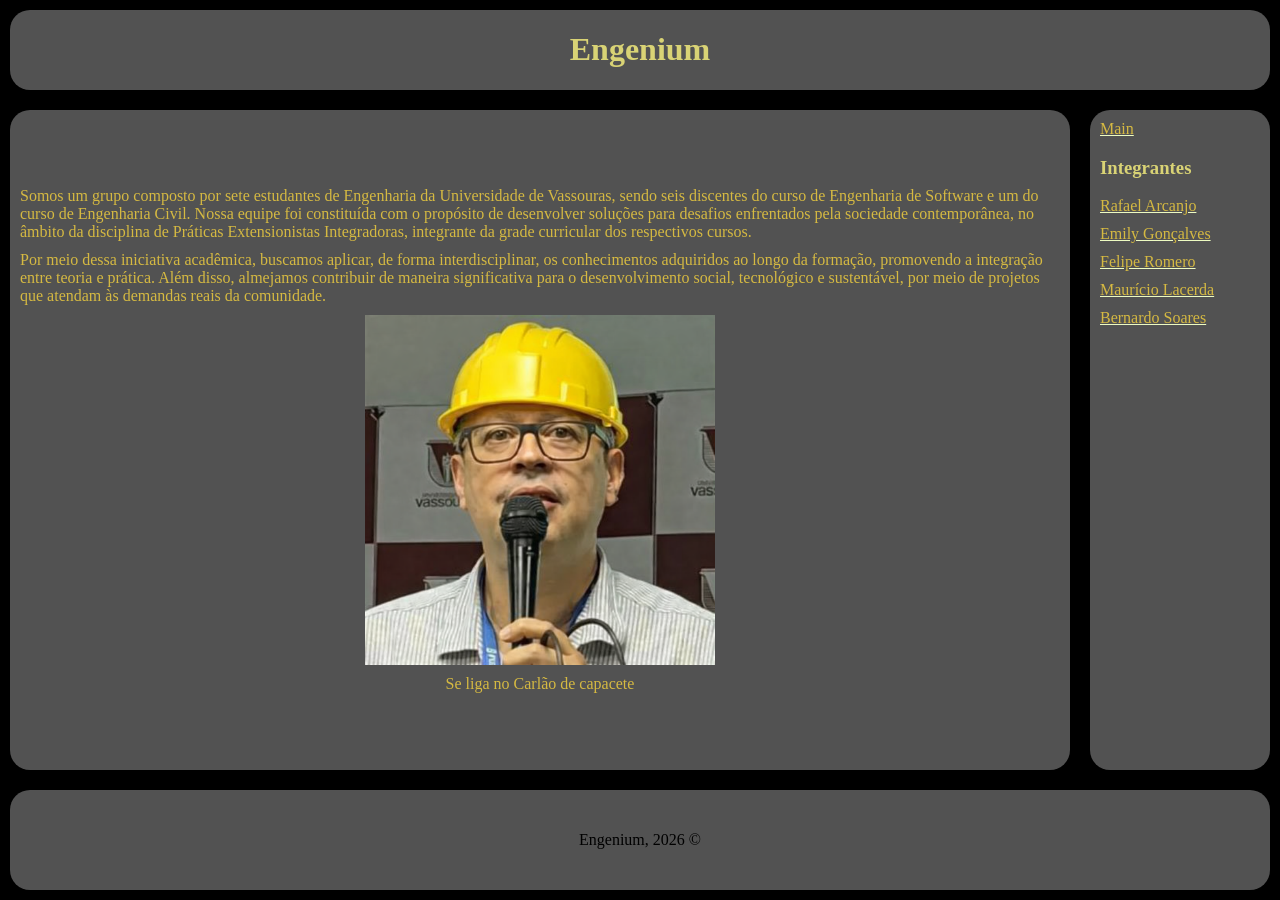
==== index.html @ b5f66a16 "Hospedando portifolio" ====
<!doctype html>
<html lang="pt-br">
  <head>
    <meta charset="UTF-8" />
    <meta name="viewport" content="width=device-width, initial-scale=1.0" />
    <title>Engenium</title>
    <link rel="stylesheet" href="css/style.css" />
  </head>
  <body>
    <header>
      <h1>Engenium</h1>
    </header>
    <nav>
      <a href="../index.html"><p>Main</p></a>
      <h3>Integrantes</h3>
      <a href="../pages/rafael.html"><p>Rafael Arcanjo</p></a>
      <a href="../pages/emily.html"><p>Emily Gonçalves</p></a>
      <a href="../pages/felipe.html"><p>Felipe Romero</p></a>
      <a href="../pages/Mauricio.html"><p>Maurício Lacerda</p></a>
      <a href="../pages/Bernardo.html"><p>Bernardo Soares</p></a>
    </nav>
    <main>
      <article>
        <p>
          Somos um grupo composto por sete estudantes de Engenharia da
          Universidade de Vassouras, sendo seis discentes do curso de Engenharia
          de Software e um do curso de Engenharia Civil. Nossa equipe foi
          constituída com o propósito de desenvolver soluções para desafios
          enfrentados pela sociedade contemporânea, no âmbito da disciplina de
          Práticas Extensionistas Integradoras, integrante da grade curricular
          dos respectivos cursos.
        </p>
        <p>
          Por meio dessa iniciativa acadêmica, buscamos aplicar, de forma
          interdisciplinar, os conhecimentos adquiridos ao longo da formação,
          promovendo a integração entre teoria e prática. Além disso, almejamos
          contribuir de maneira significativa para o desenvolvimento social,
          tecnológico e sustentável, por meio de projetos que atendam às
          demandas reais da comunidade.
        </p>
        <div class="image">
          <img
            src="assets/imagens/ChatGPT Image 11 de mar. de 2026, 20_22_05.png"
            width="350px"
            alt="Poxa, você não viu o Carlão"
          />
        </div>
        <p>Se liga no Carlão de capacete</p>
      </article>
    </main>

    <footer>Engenium, 2026 ©</footer>
  </body>
</html>
---- css/style.css ----
body {
  background-color: #000000;
  margin: 0;

  /* ATIVA O GRID */
  display: grid;

  /* 2 colunas: conteúdo + nav */
  grid-template-columns: 1fr 200px;

  /* 3 linhas: header, conteúdo, footer */
  grid-template-rows: auto 1fr auto;

  min-height: 100vh;
}

/* HEADER (topo ocupando tudo) */
header {
  grid-column: 1 / 3;

  display: flex;
  justify-content: center;
  align-items: center;

  background-color: #525252;
  border-radius: 20px;
  margin: 10px;

  display: grid;
  grid-column: span 6 / span 6;
}

/* MAIN (meio esquerda) */
main {
  grid-column: 1;
  grid-row: 2;

  display: flex;
  justify-content: center;
  align-items: center;

  background-color: #525252;
  border-radius: 20px;
  margin: 10px;
}

/* NAV (direita) */
nav {
  grid-column: 2;
  grid-row: 2;

  justify-content: center;
  align-items: center;

  background-color: #525252;
  border-radius: 20px;
  margin: 10px;
}

/* FOOTER (embaixo ocupando tudo) */
footer {
  grid-column: 1 / 3;

  display: flex;
  justify-content: center;
  align-items: center;

  background-color: #525252;
  border-radius: 20px;
  height: 100px;
  margin: 10px;
}

/* resto do seu código (mantido) */
body p {
  margin: 10px;
  color: #d5b942;
}

h1,
h2,
h3 {
  color: #d9d375;
}

nav h3 {
  margin-left: 10px;
}

a {
  color: #edfbc1;
}

.image {
  display: flex;
  justify-content: center;
  align-items: center;
}

main p {
  display: flex;
  justify-content: center;
  align-items: center;
}
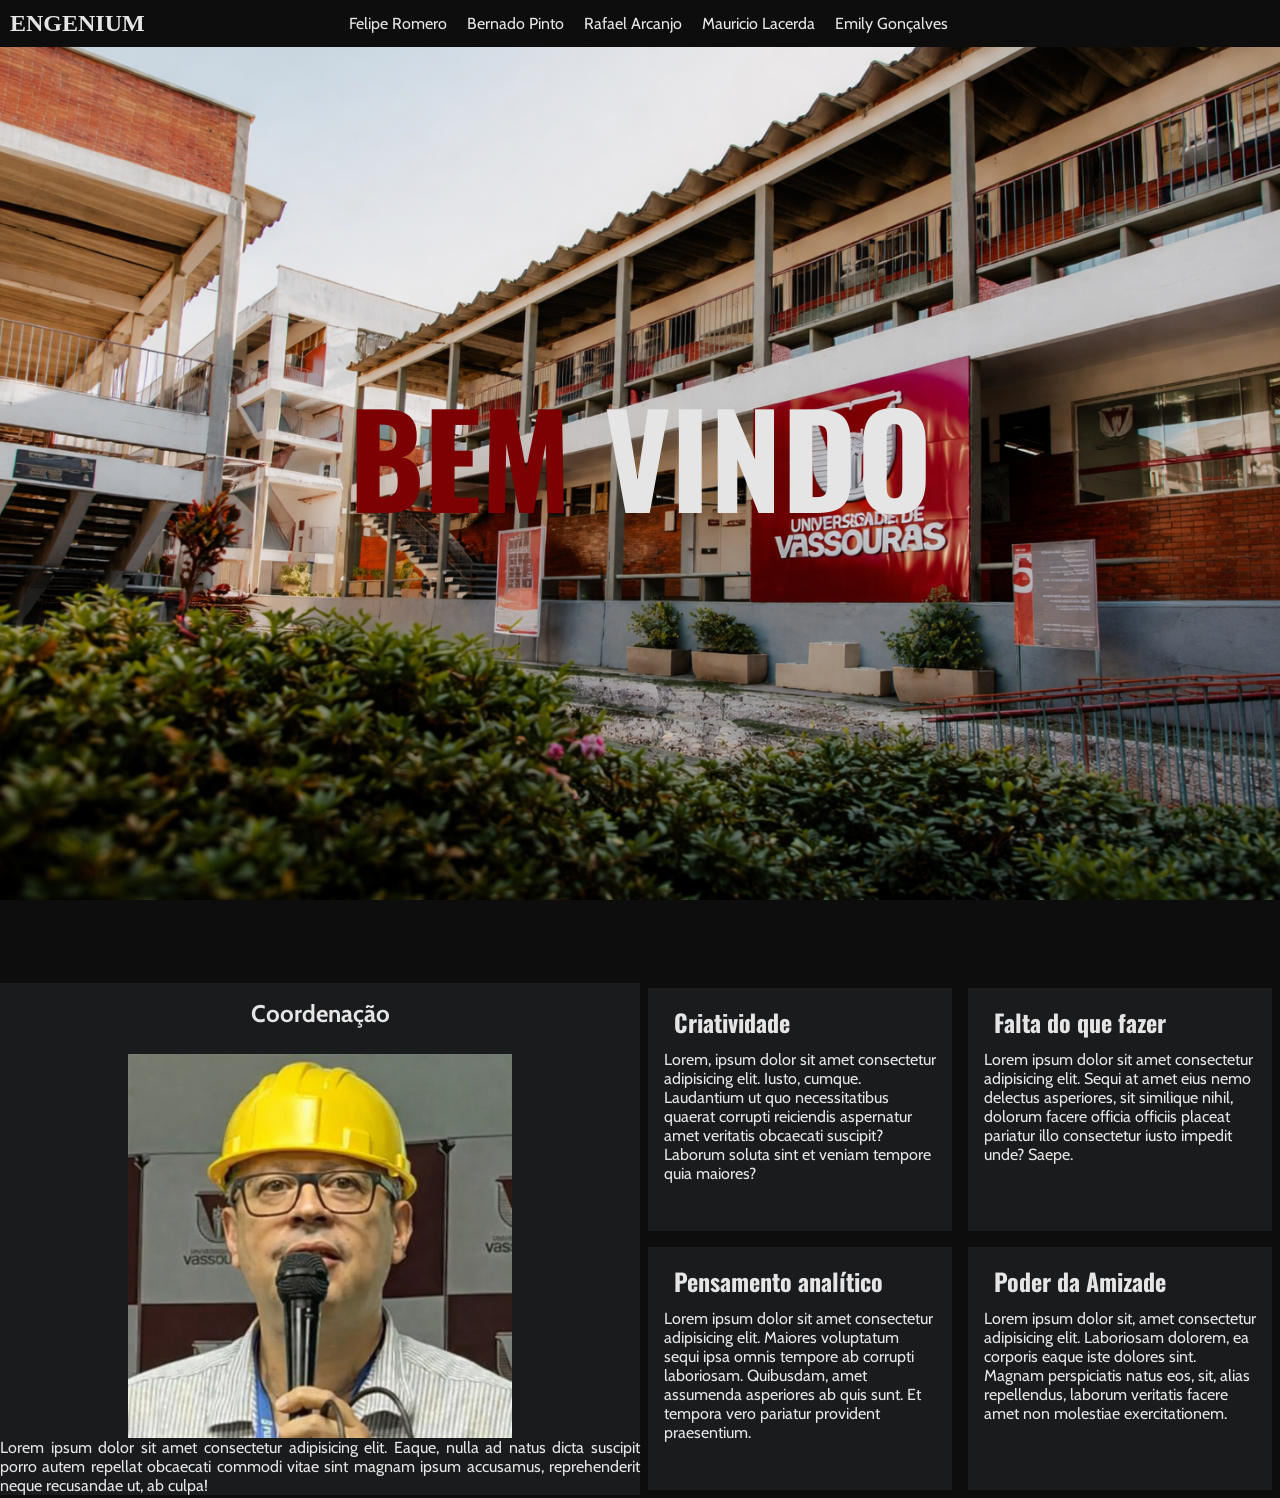
==== commit ec6b29e6: "criando interface principal" ====
--- a/index.html
+++ b/index.html
@@ -8,47 +8,60 @@
   </head>
   <body>
     <header>
-      <h1>Engenium</h1>
+      <h2>ENGENIUM</h2>
+
+      <nav>
+        <a href="" class="member">Felipe Romero</a>
+        <a href="" class="member">Bernado Pinto</a>
+        <a href="" class="member">Rafael Arcanjo</a>
+        <a href="" class="member">Mauricio Lacerda</a>
+        <a href="" class="member">Emily Gonçalves</a>
+      </nav>
     </header>
-    <nav>
-      <a href="../index.html"><p>Main</p></a>
-      <h3>Integrantes</h3>
-      <a href="../pages/rafael.html"><p>Rafael Arcanjo</p></a>
-      <a href="../pages/emily.html"><p>Emily Gonçalves</p></a>
-      <a href="../pages/felipe.html"><p>Felipe Romero</p></a>
-      <a href="../pages/Mauricio.html"><p>Maurício Lacerda</p></a>
-      <a href="../pages/Bernardo.html"><p>Bernardo Soares</p></a>
-    </nav>
+
+    <article id="apresentation">  
+        <h2 class="welcome">
+          <span class="text1">BEM</span>
+          <span class="text2">VINDO</span>
+        </h2>
+    </article>
     <main>
-      <article>
-        <p>
-          Somos um grupo composto por sete estudantes de Engenharia da
-          Universidade de Vassouras, sendo seis discentes do curso de Engenharia
-          de Software e um do curso de Engenharia Civil. Nossa equipe foi
-          constituída com o propósito de desenvolver soluções para desafios
-          enfrentados pela sociedade contemporânea, no âmbito da disciplina de
-          Práticas Extensionistas Integradoras, integrante da grade curricular
-          dos respectivos cursos.
-        </p>
-        <p>
-          Por meio dessa iniciativa acadêmica, buscamos aplicar, de forma
-          interdisciplinar, os conhecimentos adquiridos ao longo da formação,
-          promovendo a integração entre teoria e prática. Além disso, almejamos
-          contribuir de maneira significativa para o desenvolvimento social,
-          tecnológico e sustentável, por meio de projetos que atendam às
-          demandas reais da comunidade.
-        </p>
-        <div class="image">
-          <img
-            src="assets/imagens/ChatGPT Image 11 de mar. de 2026, 20_22_05.png"
-            width="350px"
-            alt="Poxa, você não viu o Carlão"
-          />
-        </div>
-        <p>Se liga no Carlão de capacete</p>
-      </article>
-    </main>
+      <aside>
+          <h2 class="titleTopic">Coordenação</h2>
+          <img src="assets/imagens/ChatGPT Image 11 de mar. de 2026, 20_22_05.png" alt="">
 
-    <footer>Engenium, 2026 ©</footer>
+         <p>Lorem ipsum dolor sit amet consectetur adipisicing elit. Eaque, nulla ad natus dicta suscipit porro autem repellat obcaecati commodi vitae sint magnam ipsum accusamus, reprehenderit neque recusandae ut, ab culpa!</p>
+      </aside>
+
+      <section class="conteinerTopics">
+        <article class="topics" >
+            <h2>Criatividade</h2>
+            <p>Lorem, ipsum dolor sit amet consectetur adipisicing elit. Iusto, cumque. Laudantium ut quo necessitatibus quaerat corrupti reiciendis aspernatur amet veritatis obcaecati suscipit? Laborum soluta sint et veniam tempore quia maiores?</p>
+        </article>
+
+        <article class="topics">
+            <h2>Falta do que fazer</h2>
+            <p>Lorem ipsum dolor sit amet consectetur adipisicing elit. Sequi at amet eius nemo delectus asperiores, sit similique nihil, dolorum facere officia officiis placeat pariatur illo consectetur iusto impedit unde? Saepe.</p>
+        </article>
+
+        <article class="topics">
+            <h2>Pensamento analítico</h2>
+            <p>Lorem ipsum dolor sit amet consectetur adipisicing elit. Maiores voluptatum sequi ipsa omnis tempore ab corrupti laboriosam. Quibusdam, amet assumenda asperiores ab quis sunt. Et tempora vero pariatur provident praesentium.</p>
+        </article>
+
+         <article class="topics">
+            <h2>Poder da Amizade</h2>
+            <p>Lorem ipsum dolor sit, amet consectetur adipisicing elit. Laboriosam dolorem, ea corporis eaque iste dolores sint. Magnam perspiciatis natus eos, sit, alias repellendus, laborum veritatis facere amet non molestiae exercitationem.</p>
+        </article>
+
+
+      </section>
+
+    </main>  
+
+
+    
+    
+    
   </body>
 </html>
--- a/css/style.css
+++ b/css/style.css
@@ -1,104 +1,154 @@
-body {
-  background-color: #000000;
-  margin: 0;
+@import url('https://fonts.googleapis.com/css2?family=Cabin:ital,wght@0,400..700;1,400..700&family=Roboto:ital,wght@0,100;0,300;0,400;0,500;0,700;0,900;1,100;1,300;1,400;1,500;1,700;1,900&display=swap');
 
-  /* ATIVA O GRID */
-  display: grid;
+@import url('https://fonts.googleapis.com/css2?family=Cabin:ital,wght@0,400..700;1,400..700&family=Oswald:wght@200..700&family=Roboto:ital,wght@0,100;0,300;0,400;0,500;0,700;0,900;1,100;1,300;1,400;1,500;1,700;1,900&display=swap');
 
-  /* 2 colunas: conteúdo + nav */
-  grid-template-columns: 1fr 200px;
+* {
+    margin: 0;
+    padding: 0;
+    box-sizing: border-box;
 
-  /* 3 linhas: header, conteúdo, footer */
-  grid-template-rows: auto 1fr auto;
-
-  min-height: 100vh;
 }
 
-/* HEADER (topo ocupando tudo) */
-header {
-  grid-column: 1 / 3;
+:root {
+    --backColor: #0d0d0d;
+    --backColorItem: #1A1B1D;
+    --fontColor: #E5E5E5;
+    --secondBackColor: #7D0103;
+    --fontFamily: 'Cabin', Arial, Helvetica, sans-serif
 
-  display: flex;
-  justify-content: center;
-  align-items: center;
 
-  background-color: #525252;
-  border-radius: 20px;
-  margin: 10px;
 
-  display: grid;
-  grid-column: span 6 / span 6;
 }
 
-/* MAIN (meio esquerda) */
-main {
-  grid-column: 1;
-  grid-row: 2;
+body{
+    font-family: var(--fontFamily);
+    background-color: var(--backColor);
+    
 
-  display: flex;
-  justify-content: center;
-  align-items: center;
-
-  background-color: #525252;
-  border-radius: 20px;
-  margin: 10px;
 }
 
-/* NAV (direita) */
-nav {
-  grid-column: 2;
-  grid-row: 2;
 
-  justify-content: center;
-  align-items: center;
 
-  background-color: #525252;
-  border-radius: 20px;
-  margin: 10px;
+header{
+    position: fixed;
+    width: 100%;
+ 
+    background-color: var(--backColor);
+    color: var(--fontColor);
+    display: grid;
+    grid-template-columns: 1fr auto 1fr;
+    padding: 10px;
+    align-items: center;
+
 }
 
-/* FOOTER (embaixo ocupando tudo) */
-footer {
-  grid-column: 1 / 3;
-
-  display: flex;
-  justify-content: center;
-  align-items: center;
-
-  background-color: #525252;
-  border-radius: 20px;
-  height: 100px;
-  margin: 10px;
+header h2 {
+    font-family: 'Times New Roman', Times, serif;
 }
 
-/* resto do seu código (mantido) */
-body p {
-  margin: 10px;
-  color: #d5b942;
+.member{
+    text-decoration: none;
+    color: var(--fontColor);
+    margin-left: 1rem;
+    
 }
 
-h1,
-h2,
-h3 {
-  color: #d9d375;
+#apresentation {
+    background-image: url("/assets/imagens/image.png");
+    background-repeat: no-repeat;
+    background-position: center right;
+    background-size: cover;
+    background-attachment: fixed;
+    height: 100vh;
+    margin-bottom: 5rem;
+   
+
+
 }
 
-nav h3 {
-  margin-left: 10px;
+.welcome{
+    position: relative;
+    top: 40%;
+    font-size: 8rem;
+    font-weight: bolder;
+    font-family: 'Oswald', Arial, Helvetica, sans-serif;
+    text-align: center;
+
 }
 
-a {
-  color: #edfbc1;
+.text1{
+    color: var(--secondBackColor);
+    animation: letterOpacity 4s ease;
+   
+}
+.text2{
+    color: var(--fontColor);
+    animation: letterOpacity 4s ease;
+
 }
 
-.image {
-  display: flex;
-  justify-content: center;
-  align-items: center;
+
+@keyframes letterOpacity{
+    100%{}
+    0%{
+        color: transparent;
+        
+    }
 }
 
-main p {
-  display: flex;
-  justify-content: center;
-  align-items: center;
+main{
+    display: grid;
+    grid-template-columns: 1fr 1fr;
+    color: var(--fontColor);
+    justify-content: center;
+    align-items: center;
+    
 }
+
+aside {
+    background-color: var(--backColorItem);
+
+    display: flex;
+    flex-direction: column;
+    align-items: center;
+   
+}
+
+.titleTopic{
+    margin-bottom: 10px;
+    padding: 1rem;
+}
+
+aside img{
+    max-width: 60%;
+}
+
+aside p {
+    text-align: justify;
+
+
+}
+
+.conteinerTopics{
+    display: grid;
+    grid-template-columns: 1fr 1fr;
+  
+}
+
+.topics {
+    background-color: var(--backColorItem);
+    margin: 0.5rem;
+    padding: 1rem 1rem 3rem 1rem;
+}
+
+.topics h2{
+    font-family: 'Oswald', Arial, Helvetica, sans-serif;
+    text-align: justify;
+    margin-left: 10px;
+    margin-bottom: 10px ;
+}
+
+
+
+
+
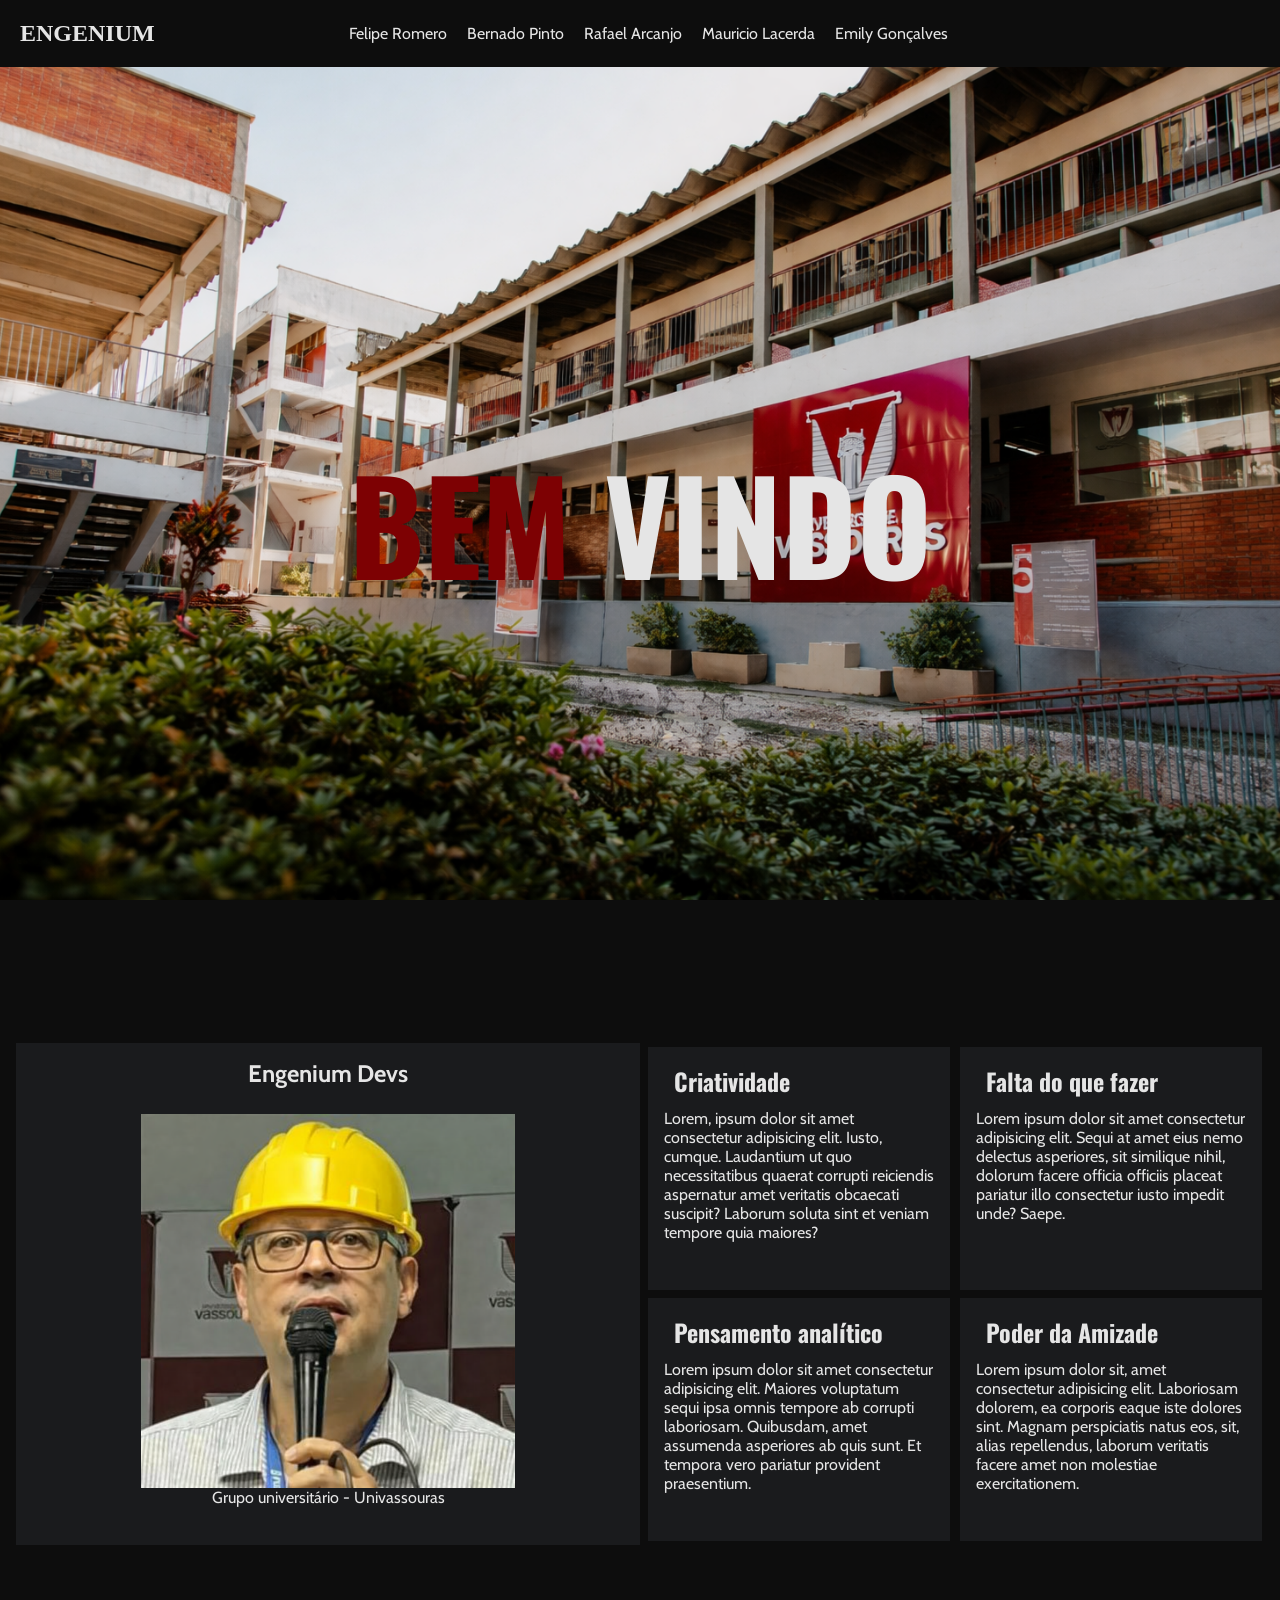
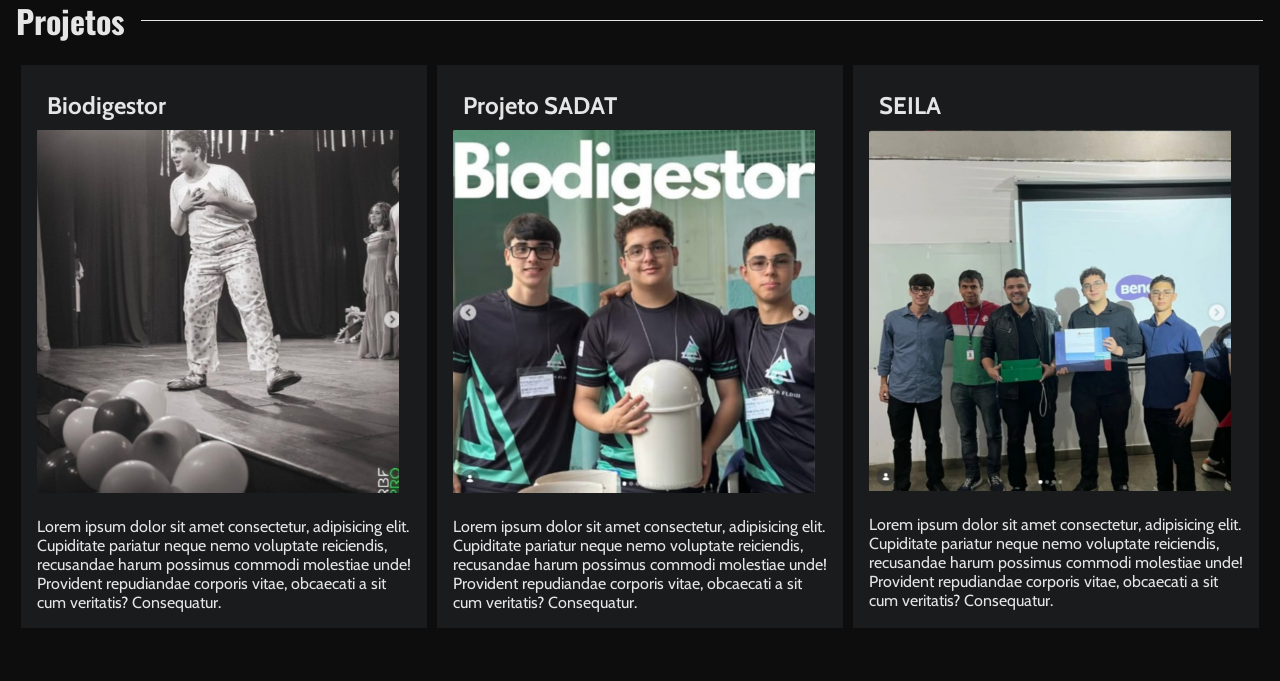
==== commit c4c92031: "adicionado a sessão de projetos à pagina" ====
--- a/index.html
+++ b/index.html
@@ -25,12 +25,12 @@
           <span class="text2">VINDO</span>
         </h2>
     </article>
-    <main>
+    <main class="about">
       <aside>
-          <h2 class="titleTopic">Coordenação</h2>
+          <h2 class="titleTopic">Engenium Devs</h2>
           <img src="assets/imagens/ChatGPT Image 11 de mar. de 2026, 20_22_05.png" alt="">
 
-         <p>Lorem ipsum dolor sit amet consectetur adipisicing elit. Eaque, nulla ad natus dicta suscipit porro autem repellat obcaecati commodi vitae sint magnam ipsum accusamus, reprehenderit neque recusandae ut, ab culpa!</p>
+         <p>Grupo universitário - Univassouras</p>
       </aside>
 
       <section class="conteinerTopics">
@@ -56,8 +56,38 @@
 
 
       </section>
+    </main>
 
-    </main>  
+    <span class="projectTopic">
+      <h1>Projetos</h1>
+    </span>
+  
+    <main class="projectContainer">
+      <section class="projectItem">
+        <h2>Biodigestor</h2>
+        <img src="/assets/imagens/Rafa1(2).png" alt="">
+        <p>Lorem ipsum dolor sit amet consectetur, adipisicing elit. Cupiditate pariatur neque nemo voluptate reiciendis, recusandae harum possimus commodi molestiae unde! Provident repudiandae corporis vitae, obcaecati a sit cum veritatis? Consequatur.</p>
+      </section>
+
+      <section class="projectItem">
+        <h2>Projeto SADAT</h2>
+        <img src="/assets/imagens/rafa2.png" alt="">
+        <p>Lorem ipsum dolor sit amet consectetur, adipisicing elit. Cupiditate pariatur neque nemo voluptate reiciendis, recusandae harum possimus commodi molestiae unde! Provident repudiandae corporis vitae, obcaecati a sit cum veritatis? Consequatur.</p>
+      </section>
+
+      <section class="projectItem">
+        <h2>SEILA</h2>
+        <img src="/assets/imagens/rafa3.png" alt="">
+        <p>Lorem ipsum dolor sit amet consectetur, adipisicing elit. Cupiditate pariatur neque nemo voluptate reiciendis, recusandae harum possimus commodi molestiae unde! Provident repudiandae corporis vitae, obcaecati a sit cum veritatis? Consequatur.</p>
+      </section>
+
+
+
+    </main>
+
+
+
+    
 
 
     
--- a/css/style.css
+++ b/css/style.css
@@ -12,46 +12,54 @@
 :root {
     --backColor: #0d0d0d;
     --backColorItem: #1A1B1D;
+    --secondBackColor: #7D0103;
+    --secondBackColorItem: #E5E5E5;
     --fontColor: #E5E5E5;
-    --secondBackColor: #7D0103;
-    --fontFamily: 'Cabin', Arial, Helvetica, sans-serif
+    
+    --fontFamily: 'Cabin', Arial, Helvetica, sans-serif;
 
 
 
 }
 
 body{
+    color: #E5E5E5;
     font-family: var(--fontFamily);
     background-color: var(--backColor);
     
 
 }
 
-
-
 header{
-    position: fixed;
     width: 100%;
- 
     background-color: var(--backColor);
     color: var(--fontColor);
     display: grid;
     grid-template-columns: 1fr auto 1fr;
-    padding: 10px;
+    padding: 20px;
     align-items: center;
 
 }
 
 header h2 {
-    font-family: 'Times New Roman', Times, serif;
+    font-family: 'Cinzel', serif;
 }
 
 .member{
     text-decoration: none;
     color: var(--fontColor);
     margin-left: 1rem;
-    
-}
+    padding-bottom: 13px;
+    border-bottom: 2px solid var(--backColor);
+    transition: border-color 0.5s ease;
+    
+}
+
+.member:hover{
+    border-bottom: 2px solid var(--secondBackColorItem);
+}
+
+
 
 #apresentation {
     background-image: url("/assets/imagens/image.png");
@@ -69,12 +77,13 @@
 .welcome{
     position: relative;
     top: 40%;
+   
     font-size: 8rem;
     font-weight: bolder;
     font-family: 'Oswald', Arial, Helvetica, sans-serif;
     text-align: center;
-
-}
+}
+
 
 .text1{
     color: var(--secondBackColor);
@@ -87,7 +96,7 @@
 
 }
 
-
+/* Keyframe ridiculamente simples de opacidade */
 @keyframes letterOpacity{
     100%{}
     0%{
@@ -97,6 +106,10 @@
 }
 
 main{
+    margin: 0 1rem 3rem 1rem;
+}
+
+.about{
     display: grid;
     grid-template-columns: 1fr 1fr;
     color: var(--fontColor);
@@ -107,10 +120,11 @@
 
 aside {
     background-color: var(--backColorItem);
-
     display: flex;
     flex-direction: column;
     align-items: center;
+    height: 100%;
+    margin-bottom: 0.5rem;
    
 }
 
@@ -132,12 +146,13 @@
 .conteinerTopics{
     display: grid;
     grid-template-columns: 1fr 1fr;
+    height: 100%;
   
 }
 
 .topics {
     background-color: var(--backColorItem);
-    margin: 0.5rem;
+    margin: 0 0.1rem 0.5rem 0.5rem;
     padding: 1rem 1rem 3rem 1rem;
 }
 
@@ -148,7 +163,63 @@
     margin-bottom: 10px ;
 }
 
-
-
-
-
+/*------------------Projetos-------------------*/
+
+
+.projectTopic{
+    display: flex;
+    align-items: center;
+    margin-left: 1rem;
+    width: 97.4%;
+
+}
+
+.projectTopic::after{
+    content: " ";
+    flex: 1;
+    height: 1px;
+    background-color: #E5E5E5;
+   
+}
+/* entender isso melhor */
+
+
+.projectTopic h1{
+    font-family: 'Oswald', Arial, Helvetica, sans-serif;
+    padding-right: 1rem;
+    margin-right: 0rem;
+    
+}
+
+.projectContainer{
+    display: flex;
+    flex-flow: row wrap;
+
+}
+
+section.projectItem{
+    background-color: var(--backColorItem);
+    padding: 1rem;
+    margin-top: 1rem;
+    border: solid 5px var(--backColor);
+  
+    flex: 1 1 300px;
+   
+
+}
+
+.projectItem h2{
+    padding: 10px;
+
+}
+
+.projectItem img{
+    max-width: 362px;
+    margin-bottom: 20px;
+
+}
+
+
+
+
+
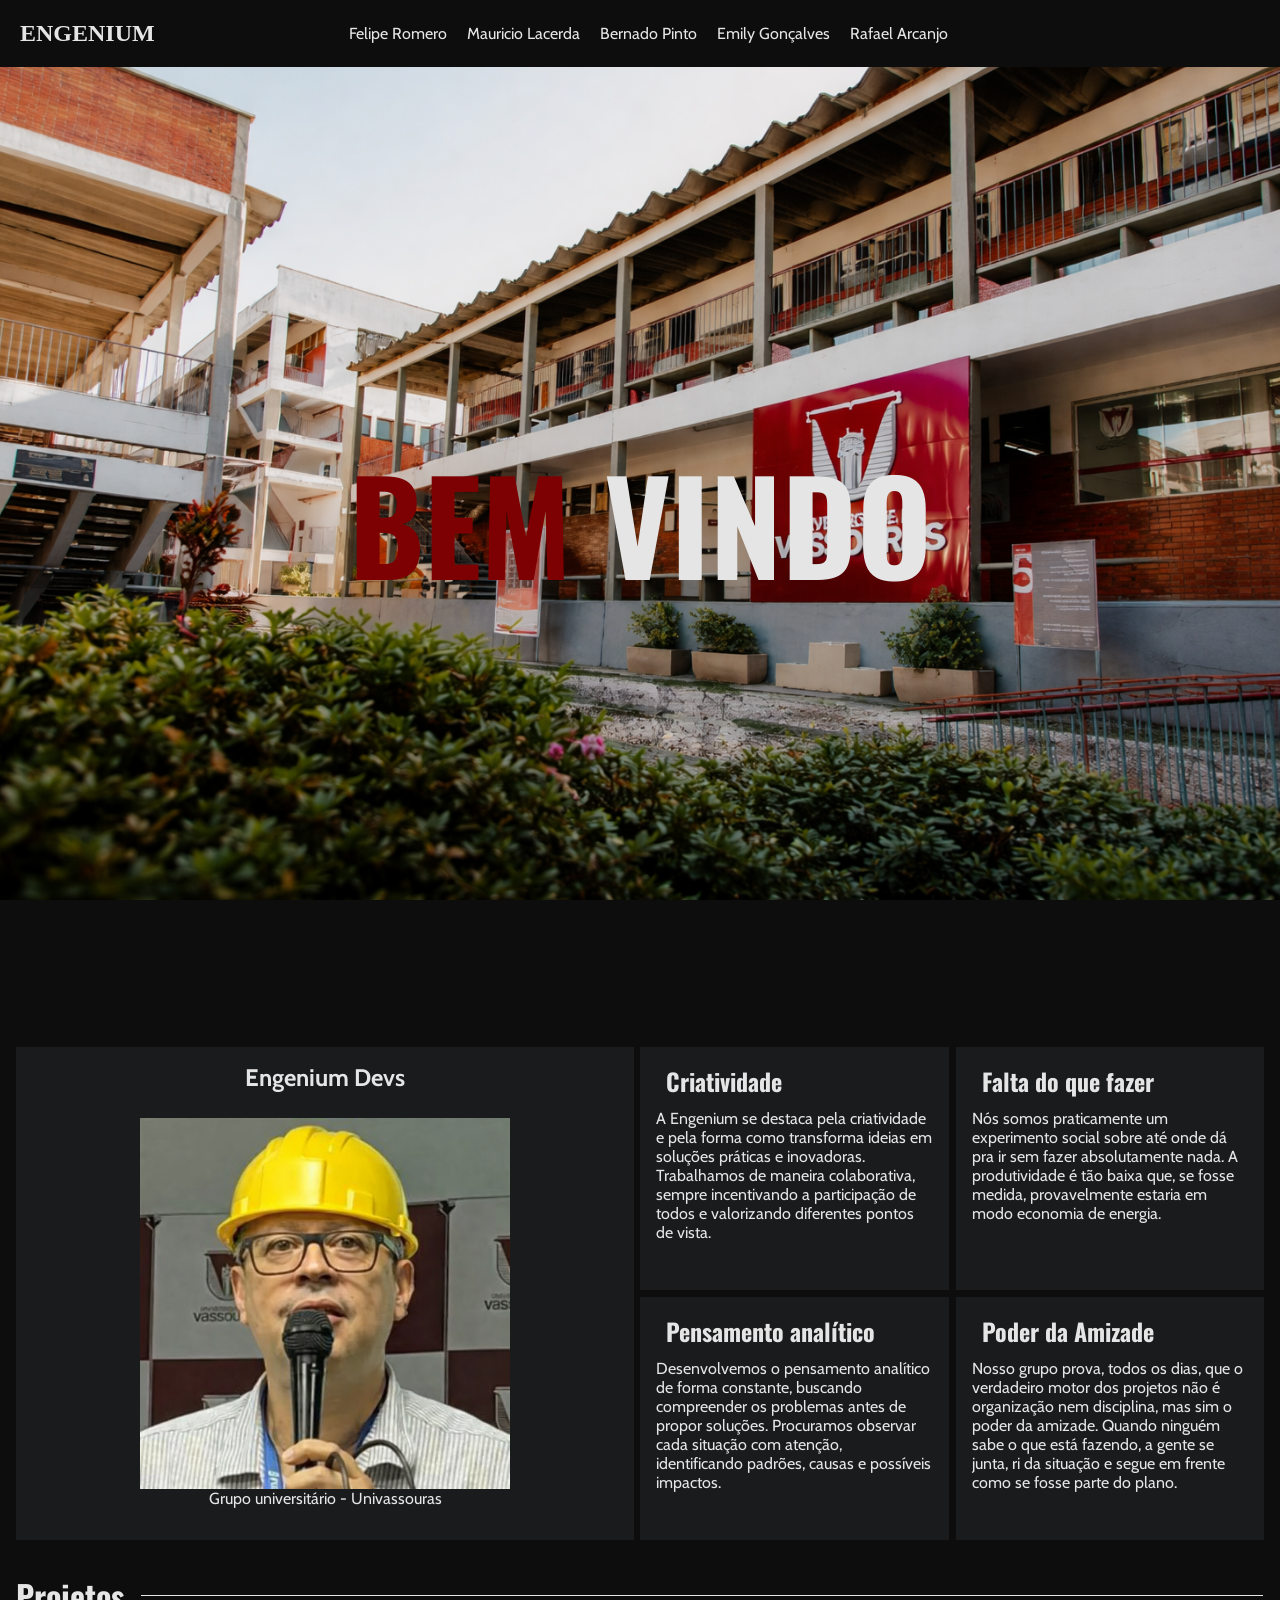
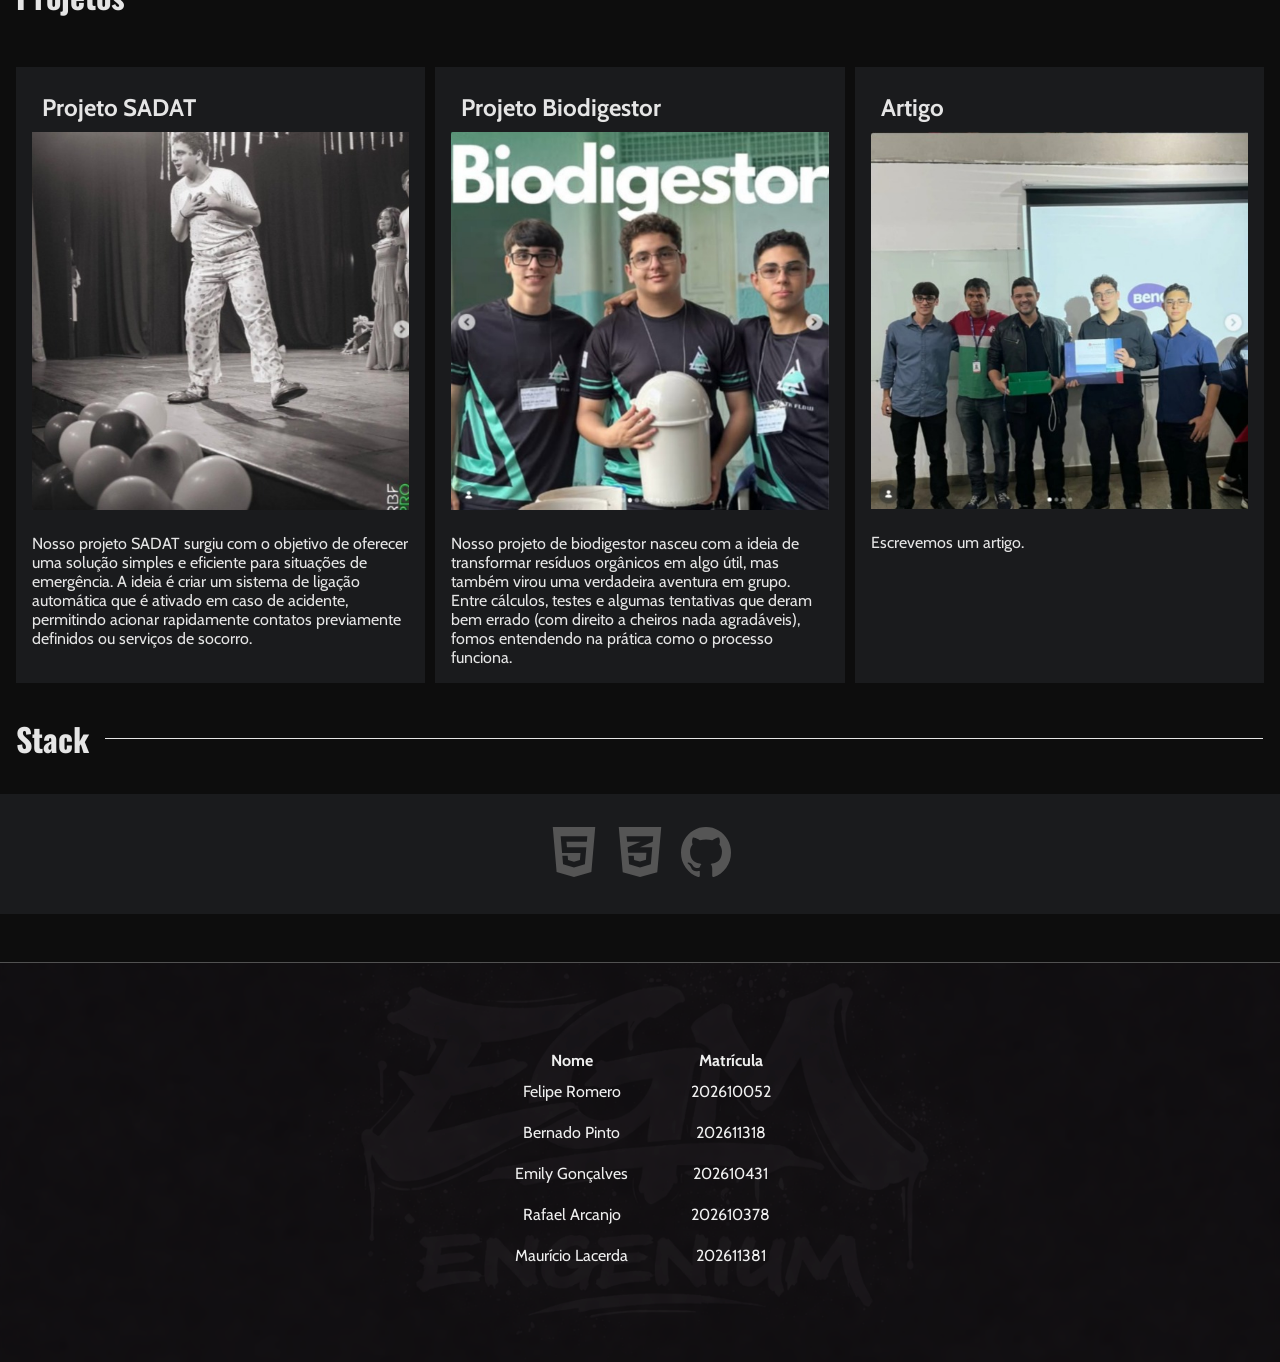
==== commit 5d2f7acd: "feat/ novas abas 'stack' e 'footer'estilizadas no index + bugfix/ correção no nav na pag. felipe.hmt" ====
--- a/index.html
+++ b/index.html
@@ -11,87 +11,132 @@
       <h2>ENGENIUM</h2>
 
       <nav>
-        <a href="" class="member">Felipe Romero</a>
-        <a href="" class="member">Bernado Pinto</a>
-        <a href="" class="member">Rafael Arcanjo</a>
-        <a href="" class="member">Mauricio Lacerda</a>
-        <a href="" class="member">Emily Gonçalves</a>
+        <a href="/pages/felipe.html" class="member">Felipe Romero</a>
+        <a href="/pages/Mauricio.html" class="member">Mauricio Lacerda</a>
+        <a href="/pages/Bernardo.html" class="member">Bernado Pinto</a>
+        <a href="/pages/emily.html" class="member">Emily Gonçalves</a>
+        <a href="/pages/rafael.html" class="member">Rafael Arcanjo</a>
       </nav>
     </header>
 
     <article id="apresentation">  
-        <h2 class="welcome">
-          <span class="text1">BEM</span>
-          <span class="text2">VINDO</span>
-        </h2>
+      <h2 class="welcome">
+        <span class="text1">BEM</span>
+        <span class="text2">VINDO</span>
+      </h2>
     </article>
     <main class="about">
       <aside>
-          <h2 class="titleTopic">Engenium Devs</h2>
-          <img src="assets/imagens/ChatGPT Image 11 de mar. de 2026, 20_22_05.png" alt="">
-
-         <p>Grupo universitário - Univassouras</p>
+        <h2 class="titleTopic">Engenium Devs</h2>
+        <img src="assets/imagens/ChatGPT Image 11 de mar. de 2026, 20_22_05.png" alt="">
+        <p>Grupo universitário - Univassouras</p>
       </aside>
 
-      <section class="conteinerTopics">
-        <article class="topics" >
-            <h2>Criatividade</h2>
-            <p>Lorem, ipsum dolor sit amet consectetur adipisicing elit. Iusto, cumque. Laudantium ut quo necessitatibus quaerat corrupti reiciendis aspernatur amet veritatis obcaecati suscipit? Laborum soluta sint et veniam tempore quia maiores?</p>
+      <section class="conteinerStrengths">
+        <article class="strengths" >
+
+          <h2>Criatividade</h2>
+          <p>A Engenium se destaca pela criatividade e pela forma como transforma ideias em soluções práticas e inovadoras. Trabalhamos de maneira colaborativa, sempre incentivando a participação de todos e valorizando diferentes pontos de vista. </p>
+           
         </article>
 
-        <article class="topics">
-            <h2>Falta do que fazer</h2>
-            <p>Lorem ipsum dolor sit amet consectetur adipisicing elit. Sequi at amet eius nemo delectus asperiores, sit similique nihil, dolorum facere officia officiis placeat pariatur illo consectetur iusto impedit unde? Saepe.</p>
+        <article class="strengths">
+          <h2>Falta do que fazer</h2>
+          <p>Nós somos praticamente um experimento social sobre até onde dá pra ir sem fazer absolutamente nada. A produtividade é tão baixa que, se fosse medida, provavelmente estaria em modo economia de energia.</p>
         </article>
 
-        <article class="topics">
-            <h2>Pensamento analítico</h2>
-            <p>Lorem ipsum dolor sit amet consectetur adipisicing elit. Maiores voluptatum sequi ipsa omnis tempore ab corrupti laboriosam. Quibusdam, amet assumenda asperiores ab quis sunt. Et tempora vero pariatur provident praesentium.</p>
+        <article class="strengths">
+          <h2>Pensamento analítico</h2>
+          <p>Desenvolvemos o pensamento analítico de forma constante, buscando compreender os problemas antes de propor soluções. Procuramos observar cada situação com atenção, identificando padrões, causas e possíveis impactos.</p>
         </article>
 
-         <article class="topics">
-            <h2>Poder da Amizade</h2>
-            <p>Lorem ipsum dolor sit, amet consectetur adipisicing elit. Laboriosam dolorem, ea corporis eaque iste dolores sint. Magnam perspiciatis natus eos, sit, alias repellendus, laborum veritatis facere amet non molestiae exercitationem.</p>
+        <article class="strengths">
+          <h2>Poder da Amizade</h2>
+          <p>Nosso grupo prova, todos os dias, que o verdadeiro motor dos projetos não é organização nem disciplina, mas sim o poder da amizade. Quando ninguém sabe o que está fazendo, a gente se junta, ri da situação e segue em frente como se fosse parte do plano.</p>
         </article>
-
 
       </section>
     </main>
 
-    <span class="projectTopic">
+    <span class="topic">
       <h1>Projetos</h1>
     </span>
   
     <main class="projectContainer">
       <section class="projectItem">
-        <h2>Biodigestor</h2>
+        <h2>Projeto SADAT</h2>
         <img src="/assets/imagens/Rafa1(2).png" alt="">
-        <p>Lorem ipsum dolor sit amet consectetur, adipisicing elit. Cupiditate pariatur neque nemo voluptate reiciendis, recusandae harum possimus commodi molestiae unde! Provident repudiandae corporis vitae, obcaecati a sit cum veritatis? Consequatur.</p>
+        <p>Nosso projeto SADAT surgiu com o objetivo de oferecer uma solução simples e eficiente para situações de emergência. A ideia é criar um sistema de ligação automática que é ativado em caso de acidente, permitindo acionar rapidamente contatos previamente definidos ou serviços de socorro.</p>
       </section>
 
       <section class="projectItem">
-        <h2>Projeto SADAT</h2>
+        <h2>Projeto Biodigestor</h2>
         <img src="/assets/imagens/rafa2.png" alt="">
-        <p>Lorem ipsum dolor sit amet consectetur, adipisicing elit. Cupiditate pariatur neque nemo voluptate reiciendis, recusandae harum possimus commodi molestiae unde! Provident repudiandae corporis vitae, obcaecati a sit cum veritatis? Consequatur.</p>
+        <p>Nosso projeto de biodigestor nasceu com a ideia de transformar resíduos orgânicos em algo útil, mas também virou uma verdadeira aventura em grupo. Entre cálculos, testes e algumas tentativas que deram bem errado (com direito a cheiros nada agradáveis), fomos entendendo na prática como o processo funciona.</p>
       </section>
 
       <section class="projectItem">
-        <h2>SEILA</h2>
+        <h2>Artigo</h2>
         <img src="/assets/imagens/rafa3.png" alt="">
-        <p>Lorem ipsum dolor sit amet consectetur, adipisicing elit. Cupiditate pariatur neque nemo voluptate reiciendis, recusandae harum possimus commodi molestiae unde! Provident repudiandae corporis vitae, obcaecati a sit cum veritatis? Consequatur.</p>
+        <p>Escrevemos um artigo.</p>
       </section>
+    </main>
+
+    <span class="topic">
+      <h1>Stack</h1>
+    </span>
+
+    <section class="stack">
+
+      <div class="containerStack">
+        <svg class="icon iconHtml" xmlns="http://www.w3.org/2000/svg" viewBox="0 0 20 20">
+          <path fill-rule="evenodd" d="M1.5,0 L3.04714276,18.0004515 L9.98955417,20 L16.9514064,17.9980435 L18.5,0.000301000828 L1.5,0.000301000828 L1.5,0 Z M15.2728204,4.27180375 L15.1759063,5.39092483 L15.1332525,5.88697419 L15.1265788,5.88697419 L10,5.88697419 L9.99274595,5.88697419 L6.98928108,5.88697419 L7.18368949,8.14779141 L9.99245579,8.14779141 L10,8.14779141 L14.3660647,8.14779141 L14.9397146,8.14779141 L14.8877757,8.74076304 L14.3875367,14.55339 L14.3556189,14.926029 L10,16.1781925 L9.9901345,16.1815035 L5.6307435,14.926029 L5.33274732,11.4594025 L6.31726633,11.4594025 L7.46891855,11.4594025 L7.62038301,13.2205584 L9.99042466,13.8842652 L9.99245579,13.8836632 L9.99245579,13.8833622 L12.3662695,13.2187524 L12.6131972,10.3556325 L10,10.3556325 L9.99274595,10.3556325 L5.23728409,10.3556325 L4.71441251,4.27180375 L4.66363419,3.67913312 L9.99274595,3.67913312 L10,3.67913312 L15.3238889,3.67913312 L15.2728204,4.27180375 L15.2728204,4.27180375 Z"/>
+        </svg>
+      </div>
 
 
+      
+      <div class="containerStack">
+        <svg class="icon iconCss" xmlns="http://www.w3.org/2000/svg" viewBox="0 0 20 20">
+          <path  d="M1.5,1.98975843e-15 L3.09355753,18.0557267 L9.99986611,20 L16.9059069,18.0557267 L18.5,0 L1.5,0 L1.5,1.98975843e-15 Z M15.0769709,5.85186222 L9.99370717,8.12461495 L9.9813893,8.12993559 L9.99370717,8.12993559 L14.8975585,8.12993559 L14.3352209,14.891627 L10.0014728,16.2147858 L9.99370717,16.2122655 L9.99370717,16.2147858 L5.63639442,14.8672641 L5.35522564,11.4620554 L5.36272348,11.4620554 L7.5103174,11.4620554 L7.51808301,11.4620554 L7.6586674,13.2259871 L9.97389147,13.8373005 L9.99370717,13.8314198 L9.99370717,13.8342201 L12.3908719,13.1282554 L12.5550209,10.2864744 L9.99370717,10.2783534 L5.21464125,10.2615514 L5.05076002,8.13021563 L9.99370717,5.97731728 L10.2818382,5.85214226 L9.99370717,5.85214226 L4.86331417,5.85214226 L4.60544223,3.67124055 L9.99370717,3.67124055 L15.2879814,3.67124055 L15.0769709,5.85186222 L15.0769709,5.85186222 Z"/>
+        </svg>
+      </div>
 
-    </main>
+      <div class="containerStack">
+        <svg class="icon iconGithub" xmlns="http://www.w3.org/2000/svg" viewBox="0 0 20 20">
+          <path d="M20,10.2504514 C20,12.4838397 19.3641493,14.4925545 18.0924479,16.2765957 C16.8207465,18.060637 15.1779514,19.2952291 13.1640625,19.9803721 C12.9296875,20.0248619 12.7582465,19.9937191 12.6497396,19.8869435 C12.5412326,19.780168 12.4869791,19.6466986 12.4869792,19.4865353 L12.4869792,16.6703305 C12.4869792,15.8072283 12.2612847,15.175473 11.8098958,14.7750648 C12.3046875,14.721677 12.749566,14.6415953 13.1445312,14.5348198 C13.5394965,14.4280442 13.9474826,14.254534 14.3684896,14.0142891 C14.7894965,13.7740441 15.141059,13.4781869 15.4231771,13.1267174 C15.7052951,12.7752479 15.9353298,12.308105 16.1132812,11.7252885 C16.2912326,11.1424721 16.3802083,10.4729005 16.3802083,9.71657375 C16.3802083,8.63992043 16.0373264,7.72343042 15.3515625,6.9671037 C15.6727431,6.15738922 15.6380208,5.24979717 15.2473958,4.24432755 C15.0043403,4.1642459 14.6527778,4.21318469 14.1927083,4.39114391 C13.7326389,4.56910313 13.3333333,4.76485827 12.9947917,4.97840935 L12.5,5.29873596 C11.6927083,5.06738897 10.859375,4.95171547 10,4.95171547 C9.14062499,4.95171547 8.30729166,5.06738897 7.5,5.29873596 C7.36111111,5.20085839 7.1766493,5.08073592 6.94661458,4.93836854 C6.71657986,4.79600116 6.35416667,4.62471541 5.85937499,4.42451127 C5.36458332,4.22430714 4.99131943,4.1642459 4.73958333,4.24432755 C4.35763889,5.24979719 4.32725695,6.15738923 4.6484375,6.9671037 C3.96267361,7.72343042 3.61979167,8.63992043 3.61979167,9.71657375 C3.61979167,10.4729005 3.70876737,11.1402476 3.88671876,11.7186151 C4.06467015,12.2969825 4.29253473,12.7641255 4.57031251,13.120044 C4.84809028,13.4759624 5.19748264,13.7740441 5.61848959,14.0142891 C6.03949654,14.254534 6.44748265,14.4280443 6.84244791,14.5348198 C7.23741317,14.6415953 7.68229165,14.721677 8.17708333,14.7750648 C7.82986111,15.0953914 7.6171875,15.5536364 7.5390625,16.1497998 C7.35677083,16.2387794 7.16145833,16.3055141 6.95312499,16.3500039 C6.74479166,16.3944937 6.49739583,16.4167386 6.21093751,16.4167386 C5.92447919,16.4167386 5.64019099,16.3210856 5.35807291,16.1297794 C5.07595483,15.9384732 4.83506942,15.6604119 4.63541668,15.2955955 C4.47048612,15.0108607 4.25998265,14.7795137 4.00390626,14.6015545 C3.74782986,14.4235953 3.53298612,14.3168197 3.35937501,14.2812279 L3.09895833,14.2411871 C2.91666667,14.2411871 2.79079861,14.2612075 2.72135418,14.3012483 C2.65190974,14.3412891 2.63020835,14.3924524 2.65625001,14.4547382 C2.68229166,14.5170239 2.72135416,14.5793096 2.77343751,14.6415953 C2.82552085,14.7038811 2.88194446,14.7572688 2.94270833,14.8017586 L3.03385416,14.8684934 C3.22482639,14.957473 3.41362848,15.1265342 3.60026042,15.3756771 C3.78689236,15.62482 3.92361111,15.8517181 4.01041667,16.0563712 L4.14062501,16.3633509 C4.25347222,16.7014734 4.44444444,16.9750857 4.71354167,17.1841878 C4.98263889,17.3932899 5.2734375,17.5267593 5.58593749,17.584596 C5.89843749,17.6424328 6.20008679,17.6735757 6.49088542,17.6780246 C6.78168404,17.6824736 7.02256946,17.6669022 7.21354167,17.6313103 L7.51302084,17.5779226 C7.51302084,17.9160451 7.51519097,18.3120044 7.51953125,18.7658004 C7.52387152,19.2195964 7.52604166,19.4598414 7.52604166,19.4865353 C7.52604166,19.6466986 7.46961805,19.780168 7.35677083,19.8869435 C7.24392362,19.9937191 7.07031251,20.024862 6.8359375,19.9803721 C4.8220486,19.2952291 3.17925347,18.060637 1.90755209,16.2765957 C0.635850712,14.4925545 0,12.4838397 0,10.2504514 C0,8.39077752 0.447048612,6.67569548 1.34114584,5.10520531 C2.23524306,3.53471514 3.4483507,2.29122504 4.98046876,1.37473503 C6.51258682,0.458245009 8.1857639,0 10,0 C11.8142361,0 13.4874132,0.458245009 15.0195312,1.37473503 C16.5516493,2.29122504 17.7647569,3.53471514 18.6588542,5.10520531 C19.5529514,6.67569548 20,8.39077752 20,10.2504514 Z"/>
+        </svg>
+      </div>
+    </section>
 
+    <footer>
+      <table>
+        <tr>
+          <th>Nome</th>
+          <th>Matrícula</th>
+        </tr>
 
-
-    
-
-
-    
-    
-    
+        <tr>
+          <td>Felipe Romero</td>
+          <td>202610052</td>
+        </tr>
+        <tr>
+          <td>Bernado Pinto</td>
+          <td>202611318</td>
+        </tr>
+        <tr>
+          <td>Emily Gonçalves</td>
+          <td>202610431</td>
+        </tr>
+        <tr>
+          <td>Rafael Arcanjo</td>
+          <td>202610378</td>
+        </tr>
+        <tr>
+          <td>Maurício Lacerda</td>
+          <td>202611381</td>
+        </tr>
+      </table>
+    </footer>
   </body>
 </html>
--- a/css/style.css
+++ b/css/style.css
@@ -17,9 +17,27 @@
     --fontColor: #E5E5E5;
     
     --fontFamily: 'Cabin', Arial, Helvetica, sans-serif;
-
-
-
+}
+
+/* Keyframe simples de opacidade */
+@keyframes letterOpacity1{
+    to{
+        color: var(--secondBackColor);
+    }
+    from{
+       color: transparent;
+           
+    }
+}
+
+@keyframes letterOpacity2{
+    to{
+        color: var(--secondBackColorItem);
+    }
+    from{
+       color: transparent;
+           
+    }
 }
 
 body{
@@ -86,27 +104,21 @@
 
 
 .text1{
-    color: var(--secondBackColor);
-    animation: letterOpacity 4s ease;
+    color: transparent;
+    animation: letterOpacity1 4s ease forwards;
+    animation-delay: 1s;
    
 }
 .text2{
-    color: var(--fontColor);
-    animation: letterOpacity 4s ease;
-
-}
-
-/* Keyframe ridiculamente simples de opacidade */
-@keyframes letterOpacity{
-    100%{}
-    0%{
-        color: transparent;
-        
-    }
-}
+    color: transparent;
+    animation: letterOpacity2 4s ease forwards;
+    animation-delay: 1s;
+
+}
+
 
 main{
-    margin: 0 1rem 3rem 1rem;
+    margin: 0 1rem 0 1rem;
 }
 
 .about{
@@ -124,7 +136,7 @@
     flex-direction: column;
     align-items: center;
     height: 100%;
-    margin-bottom: 0.5rem;
+    margin-right: 6px;
    
 }
 
@@ -139,24 +151,22 @@
 
 aside p {
     text-align: justify;
-
-
-}
-
-.conteinerTopics{
+}
+
+.conteinerStrengths{
     display: grid;
     grid-template-columns: 1fr 1fr;
     height: 100%;
+    gap: 7px;
   
 }
 
-.topics {
+.strengths {
     background-color: var(--backColorItem);
-    margin: 0 0.1rem 0.5rem 0.5rem;
     padding: 1rem 1rem 3rem 1rem;
 }
 
-.topics h2{
+.strengths h2{
     font-family: 'Oswald', Arial, Helvetica, sans-serif;
     text-align: justify;
     margin-left: 10px;
@@ -166,15 +176,15 @@
 /*------------------Projetos-------------------*/
 
 
-.projectTopic{
+.topic{
     display: flex;
     align-items: center;
-    margin-left: 1rem;
+    margin: 2rem 0 2rem 1rem;
     width: 97.4%;
 
 }
 
-.projectTopic::after{
+.topic::after{
     content: " ";
     flex: 1;
     height: 1px;
@@ -184,7 +194,7 @@
 /* entender isso melhor */
 
 
-.projectTopic h1{
+.topic h1{
     font-family: 'Oswald', Arial, Helvetica, sans-serif;
     padding-right: 1rem;
     margin-right: 0rem;
@@ -192,34 +202,118 @@
 }
 
 .projectContainer{
-    display: flex;
-    flex-flow: row wrap;
+    display: grid;
+    grid-template-columns: repeat(auto-fit, minmax(280px, 1fr ));
+    /* coloca quantas colunas puder, com o minimo de x e max de y */
+    gap: 10px;
 
 }
 
 section.projectItem{
     background-color: var(--backColorItem);
     padding: 1rem;
+    max-width: 100%;
     margin-top: 1rem;
-    border: solid 5px var(--backColor);
-  
-    flex: 1 1 300px;
    
 
 }
 
 .projectItem h2{
     padding: 10px;
-
 }
 
 .projectItem img{
-    max-width: 362px;
+    max-width: 100%;
+    height: auto;
     margin-bottom: 20px;
 
 }
 
-
-
-
-
+section.stack{
+    background-color: var(--backColorItem);
+    display: flex;
+    gap: 1rem;
+    justify-content: center;
+    align-items: center;
+    padding: 2rem;
+    height: auto;
+    border: 1px solid transparent;
+    transition: border-color 0.2s ease;
+    margin-bottom: 3rem;
+
+}
+
+section.stack:hover{
+    border-top: 1px solid #555;
+    border-bottom: 1px solid #555;
+}
+
+.containerStack{
+    width: 50px;
+    height: auto;
+    color: #555;
+
+}
+
+.icon{
+    fill: currentColor;
+    max-width: 100%;
+    transition: transform 0.2s ease;
+    
+}
+.iconHtml:hover{
+    transform: translateY(-10px);
+    color: #E34C26;
+
+}
+
+.iconCss:hover{
+    transform: translateY(-10px);
+    color: #264de4;
+   
+}
+
+.iconGithub:hover{
+    transform: translateY(-10px);
+    color: #6e5494;
+
+}
+
+footer{
+    background-image: url("/assets/imagens/footerImage.png");
+    background-repeat: no-repeat;
+    background-size: cover;
+    background-position: center center;
+    filter: contrast(1.1);
+    max-width: 100%;
+    height: 25rem;
+    border-top: 1px solid #555;
+
+    display: flex;
+    align-items: center;
+    justify-content: center;
+}
+
+table{
+    width: 20rem;
+}
+
+table tr{
+    text-align: center;
+}
+
+
+table tr td{
+    padding: 10px;
+}
+
+
+
+
+
+
+
+
+
+
+
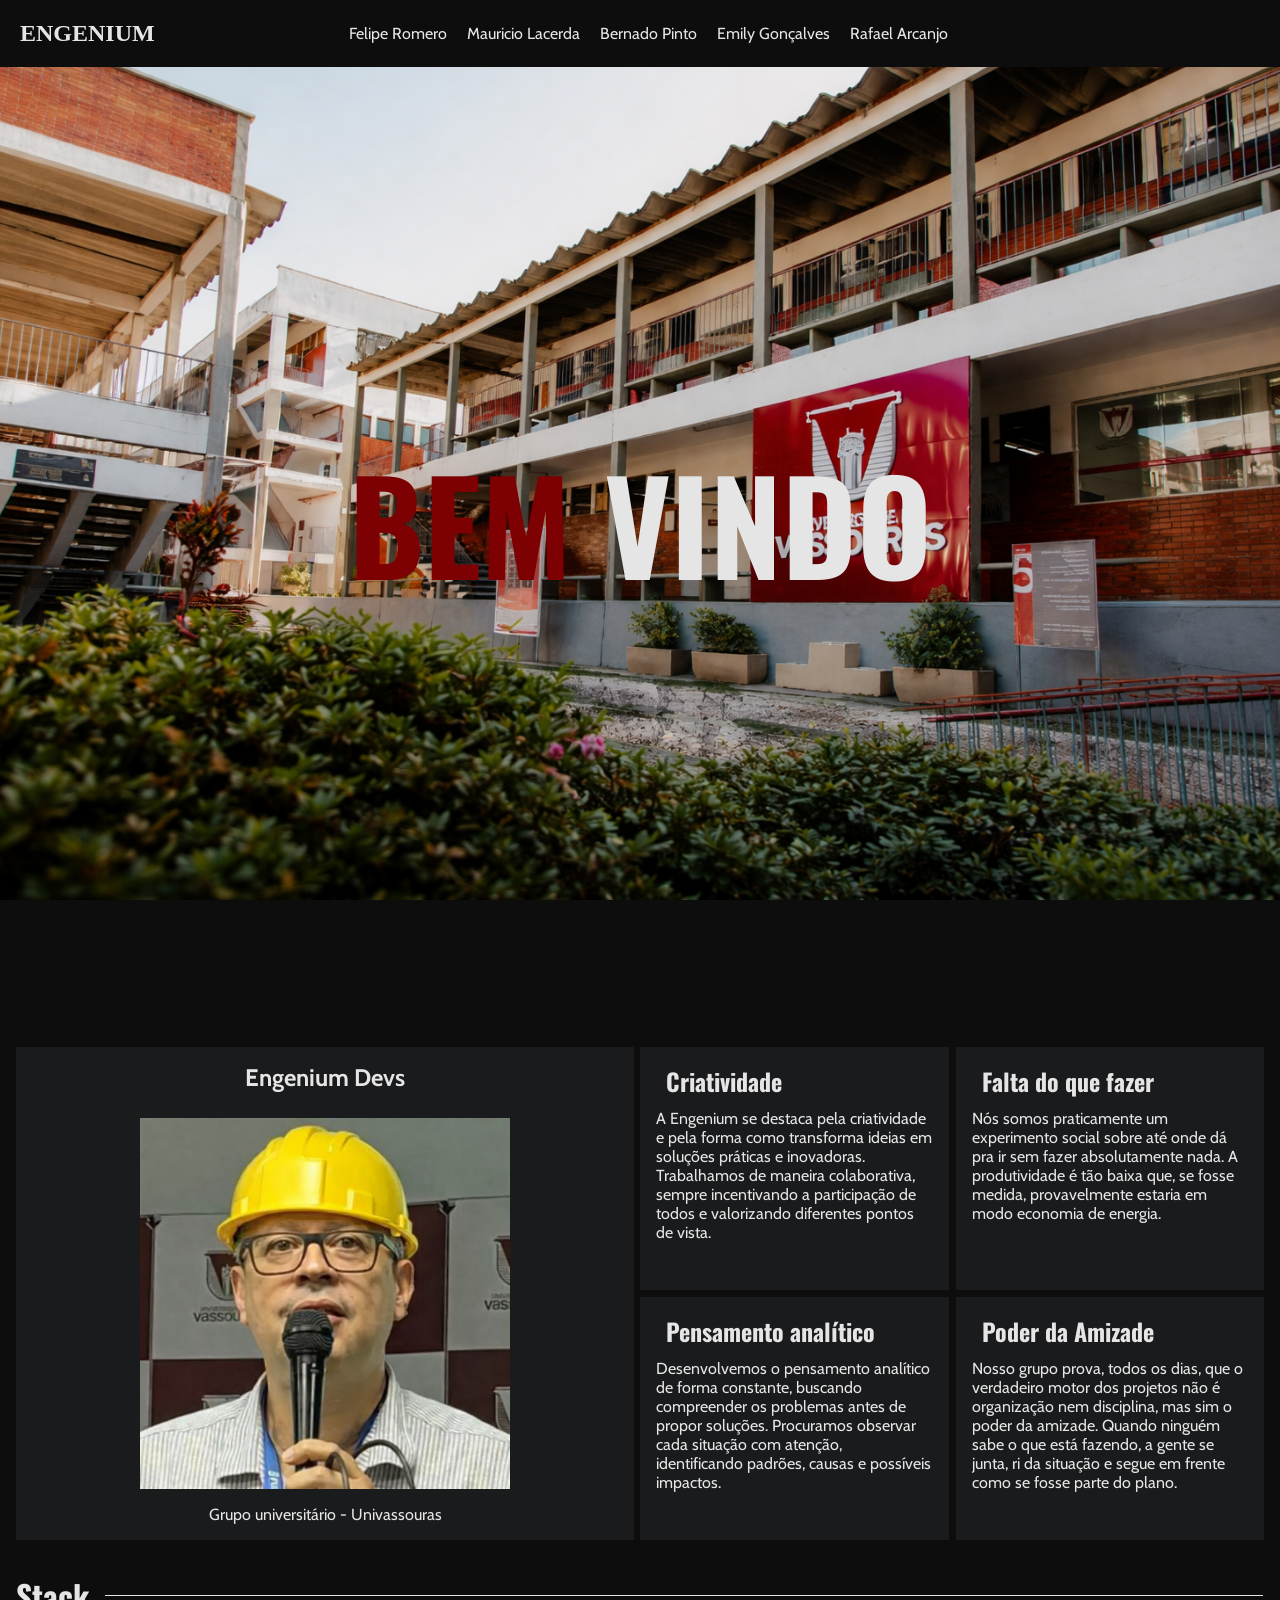
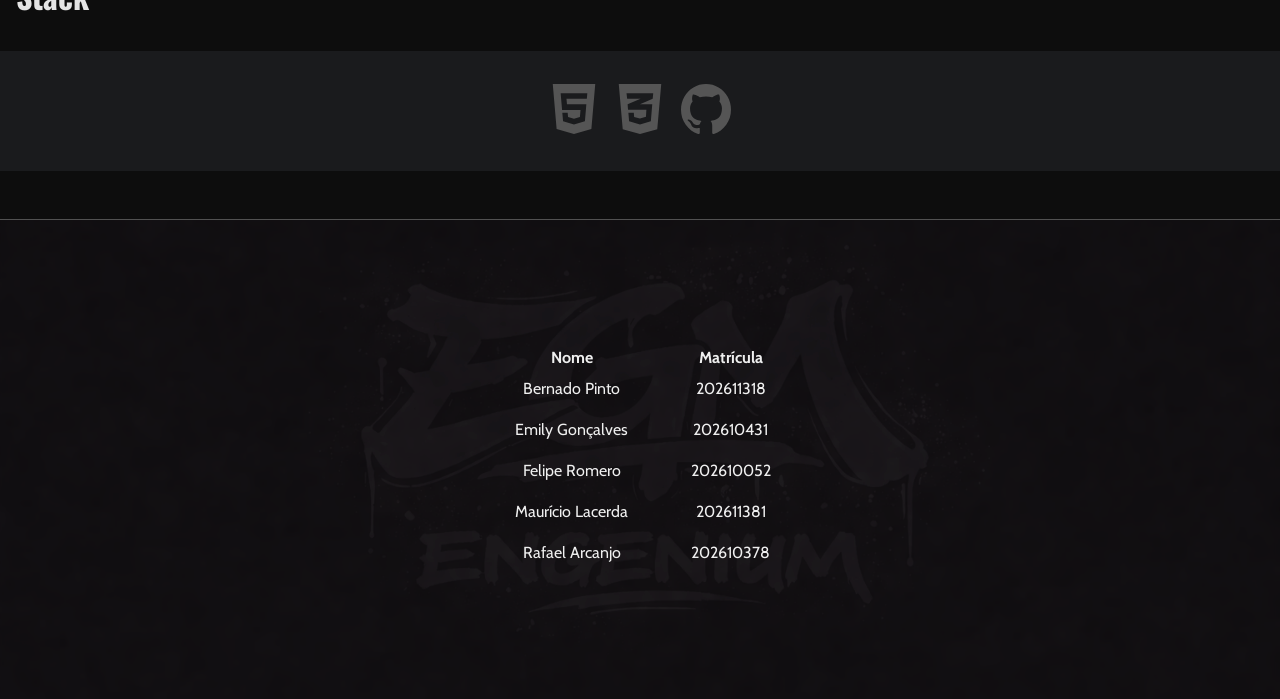
==== commit 60474883: "Projeto Portifólio 1.1" ====
--- a/index.html
+++ b/index.html
@@ -19,7 +19,7 @@
       </nav>
     </header>
 
-    <article id="apresentation">  
+    <article id="apresentation">
       <h2 class="welcome">
         <span class="text1">BEM</span>
         <span class="text2">VINDO</span>
@@ -28,57 +28,52 @@
     <main class="about">
       <aside>
         <h2 class="titleTopic">Engenium Devs</h2>
-        <img src="assets/imagens/ChatGPT Image 11 de mar. de 2026, 20_22_05.png" alt="">
+        <img
+          src="assets/imagens/ChatGPT Image 11 de mar. de 2026, 20_22_05.png"
+          alt=""
+        />
         <p>Grupo universitário - Univassouras</p>
       </aside>
 
       <section class="conteinerStrengths">
-        <article class="strengths" >
-
+        <article class="strengths">
           <h2>Criatividade</h2>
-          <p>A Engenium se destaca pela criatividade e pela forma como transforma ideias em soluções práticas e inovadoras. Trabalhamos de maneira colaborativa, sempre incentivando a participação de todos e valorizando diferentes pontos de vista. </p>
-           
+          <p>
+            A Engenium se destaca pela criatividade e pela forma como transforma
+            ideias em soluções práticas e inovadoras. Trabalhamos de maneira
+            colaborativa, sempre incentivando a participação de todos e
+            valorizando diferentes pontos de vista.
+          </p>
         </article>
 
         <article class="strengths">
           <h2>Falta do que fazer</h2>
-          <p>Nós somos praticamente um experimento social sobre até onde dá pra ir sem fazer absolutamente nada. A produtividade é tão baixa que, se fosse medida, provavelmente estaria em modo economia de energia.</p>
+          <p>
+            Nós somos praticamente um experimento social sobre até onde dá pra
+            ir sem fazer absolutamente nada. A produtividade é tão baixa que, se
+            fosse medida, provavelmente estaria em modo economia de energia.
+          </p>
         </article>
 
         <article class="strengths">
           <h2>Pensamento analítico</h2>
-          <p>Desenvolvemos o pensamento analítico de forma constante, buscando compreender os problemas antes de propor soluções. Procuramos observar cada situação com atenção, identificando padrões, causas e possíveis impactos.</p>
+          <p>
+            Desenvolvemos o pensamento analítico de forma constante, buscando
+            compreender os problemas antes de propor soluções. Procuramos
+            observar cada situação com atenção, identificando padrões, causas e
+            possíveis impactos.
+          </p>
         </article>
 
         <article class="strengths">
           <h2>Poder da Amizade</h2>
-          <p>Nosso grupo prova, todos os dias, que o verdadeiro motor dos projetos não é organização nem disciplina, mas sim o poder da amizade. Quando ninguém sabe o que está fazendo, a gente se junta, ri da situação e segue em frente como se fosse parte do plano.</p>
+          <p>
+            Nosso grupo prova, todos os dias, que o verdadeiro motor dos
+            projetos não é organização nem disciplina, mas sim o poder da
+            amizade. Quando ninguém sabe o que está fazendo, a gente se junta,
+            ri da situação e segue em frente como se fosse parte do plano.
+          </p>
         </article>
-
-      </section>
-    </main>
-
-    <span class="topic">
-      <h1>Projetos</h1>
-    </span>
-  
-    <main class="projectContainer">
-      <section class="projectItem">
-        <h2>Projeto SADAT</h2>
-        <img src="/assets/imagens/Rafa1(2).png" alt="">
-        <p>Nosso projeto SADAT surgiu com o objetivo de oferecer uma solução simples e eficiente para situações de emergência. A ideia é criar um sistema de ligação automática que é ativado em caso de acidente, permitindo acionar rapidamente contatos previamente definidos ou serviços de socorro.</p>
-      </section>
-
-      <section class="projectItem">
-        <h2>Projeto Biodigestor</h2>
-        <img src="/assets/imagens/rafa2.png" alt="">
-        <p>Nosso projeto de biodigestor nasceu com a ideia de transformar resíduos orgânicos em algo útil, mas também virou uma verdadeira aventura em grupo. Entre cálculos, testes e algumas tentativas que deram bem errado (com direito a cheiros nada agradáveis), fomos entendendo na prática como o processo funciona.</p>
-      </section>
-
-      <section class="projectItem">
-        <h2>Artigo</h2>
-        <img src="/assets/imagens/rafa3.png" alt="">
-        <p>Escrevemos um artigo.</p>
       </section>
     </main>
 
@@ -87,24 +82,40 @@
     </span>
 
     <section class="stack">
-
       <div class="containerStack">
-        <svg class="icon iconHtml" xmlns="http://www.w3.org/2000/svg" viewBox="0 0 20 20">
-          <path fill-rule="evenodd" d="M1.5,0 L3.04714276,18.0004515 L9.98955417,20 L16.9514064,17.9980435 L18.5,0.000301000828 L1.5,0.000301000828 L1.5,0 Z M15.2728204,4.27180375 L15.1759063,5.39092483 L15.1332525,5.88697419 L15.1265788,5.88697419 L10,5.88697419 L9.99274595,5.88697419 L6.98928108,5.88697419 L7.18368949,8.14779141 L9.99245579,8.14779141 L10,8.14779141 L14.3660647,8.14779141 L14.9397146,8.14779141 L14.8877757,8.74076304 L14.3875367,14.55339 L14.3556189,14.926029 L10,16.1781925 L9.9901345,16.1815035 L5.6307435,14.926029 L5.33274732,11.4594025 L6.31726633,11.4594025 L7.46891855,11.4594025 L7.62038301,13.2205584 L9.99042466,13.8842652 L9.99245579,13.8836632 L9.99245579,13.8833622 L12.3662695,13.2187524 L12.6131972,10.3556325 L10,10.3556325 L9.99274595,10.3556325 L5.23728409,10.3556325 L4.71441251,4.27180375 L4.66363419,3.67913312 L9.99274595,3.67913312 L10,3.67913312 L15.3238889,3.67913312 L15.2728204,4.27180375 L15.2728204,4.27180375 Z"/>
-        </svg>
-      </div>
-
-
-      
-      <div class="containerStack">
-        <svg class="icon iconCss" xmlns="http://www.w3.org/2000/svg" viewBox="0 0 20 20">
-          <path  d="M1.5,1.98975843e-15 L3.09355753,18.0557267 L9.99986611,20 L16.9059069,18.0557267 L18.5,0 L1.5,0 L1.5,1.98975843e-15 Z M15.0769709,5.85186222 L9.99370717,8.12461495 L9.9813893,8.12993559 L9.99370717,8.12993559 L14.8975585,8.12993559 L14.3352209,14.891627 L10.0014728,16.2147858 L9.99370717,16.2122655 L9.99370717,16.2147858 L5.63639442,14.8672641 L5.35522564,11.4620554 L5.36272348,11.4620554 L7.5103174,11.4620554 L7.51808301,11.4620554 L7.6586674,13.2259871 L9.97389147,13.8373005 L9.99370717,13.8314198 L9.99370717,13.8342201 L12.3908719,13.1282554 L12.5550209,10.2864744 L9.99370717,10.2783534 L5.21464125,10.2615514 L5.05076002,8.13021563 L9.99370717,5.97731728 L10.2818382,5.85214226 L9.99370717,5.85214226 L4.86331417,5.85214226 L4.60544223,3.67124055 L9.99370717,3.67124055 L15.2879814,3.67124055 L15.0769709,5.85186222 L15.0769709,5.85186222 Z"/>
+        <svg
+          class="icon iconHtml"
+          xmlns="http://www.w3.org/2000/svg"
+          viewBox="0 0 20 20"
+        >
+          <path
+            fill-rule="evenodd"
+            d="M1.5,0 L3.04714276,18.0004515 L9.98955417,20 L16.9514064,17.9980435 L18.5,0.000301000828 L1.5,0.000301000828 L1.5,0 Z M15.2728204,4.27180375 L15.1759063,5.39092483 L15.1332525,5.88697419 L15.1265788,5.88697419 L10,5.88697419 L9.99274595,5.88697419 L6.98928108,5.88697419 L7.18368949,8.14779141 L9.99245579,8.14779141 L10,8.14779141 L14.3660647,8.14779141 L14.9397146,8.14779141 L14.8877757,8.74076304 L14.3875367,14.55339 L14.3556189,14.926029 L10,16.1781925 L9.9901345,16.1815035 L5.6307435,14.926029 L5.33274732,11.4594025 L6.31726633,11.4594025 L7.46891855,11.4594025 L7.62038301,13.2205584 L9.99042466,13.8842652 L9.99245579,13.8836632 L9.99245579,13.8833622 L12.3662695,13.2187524 L12.6131972,10.3556325 L10,10.3556325 L9.99274595,10.3556325 L5.23728409,10.3556325 L4.71441251,4.27180375 L4.66363419,3.67913312 L9.99274595,3.67913312 L10,3.67913312 L15.3238889,3.67913312 L15.2728204,4.27180375 L15.2728204,4.27180375 Z"
+          />
         </svg>
       </div>
 
       <div class="containerStack">
-        <svg class="icon iconGithub" xmlns="http://www.w3.org/2000/svg" viewBox="0 0 20 20">
-          <path d="M20,10.2504514 C20,12.4838397 19.3641493,14.4925545 18.0924479,16.2765957 C16.8207465,18.060637 15.1779514,19.2952291 13.1640625,19.9803721 C12.9296875,20.0248619 12.7582465,19.9937191 12.6497396,19.8869435 C12.5412326,19.780168 12.4869791,19.6466986 12.4869792,19.4865353 L12.4869792,16.6703305 C12.4869792,15.8072283 12.2612847,15.175473 11.8098958,14.7750648 C12.3046875,14.721677 12.749566,14.6415953 13.1445312,14.5348198 C13.5394965,14.4280442 13.9474826,14.254534 14.3684896,14.0142891 C14.7894965,13.7740441 15.141059,13.4781869 15.4231771,13.1267174 C15.7052951,12.7752479 15.9353298,12.308105 16.1132812,11.7252885 C16.2912326,11.1424721 16.3802083,10.4729005 16.3802083,9.71657375 C16.3802083,8.63992043 16.0373264,7.72343042 15.3515625,6.9671037 C15.6727431,6.15738922 15.6380208,5.24979717 15.2473958,4.24432755 C15.0043403,4.1642459 14.6527778,4.21318469 14.1927083,4.39114391 C13.7326389,4.56910313 13.3333333,4.76485827 12.9947917,4.97840935 L12.5,5.29873596 C11.6927083,5.06738897 10.859375,4.95171547 10,4.95171547 C9.14062499,4.95171547 8.30729166,5.06738897 7.5,5.29873596 C7.36111111,5.20085839 7.1766493,5.08073592 6.94661458,4.93836854 C6.71657986,4.79600116 6.35416667,4.62471541 5.85937499,4.42451127 C5.36458332,4.22430714 4.99131943,4.1642459 4.73958333,4.24432755 C4.35763889,5.24979719 4.32725695,6.15738923 4.6484375,6.9671037 C3.96267361,7.72343042 3.61979167,8.63992043 3.61979167,9.71657375 C3.61979167,10.4729005 3.70876737,11.1402476 3.88671876,11.7186151 C4.06467015,12.2969825 4.29253473,12.7641255 4.57031251,13.120044 C4.84809028,13.4759624 5.19748264,13.7740441 5.61848959,14.0142891 C6.03949654,14.254534 6.44748265,14.4280443 6.84244791,14.5348198 C7.23741317,14.6415953 7.68229165,14.721677 8.17708333,14.7750648 C7.82986111,15.0953914 7.6171875,15.5536364 7.5390625,16.1497998 C7.35677083,16.2387794 7.16145833,16.3055141 6.95312499,16.3500039 C6.74479166,16.3944937 6.49739583,16.4167386 6.21093751,16.4167386 C5.92447919,16.4167386 5.64019099,16.3210856 5.35807291,16.1297794 C5.07595483,15.9384732 4.83506942,15.6604119 4.63541668,15.2955955 C4.47048612,15.0108607 4.25998265,14.7795137 4.00390626,14.6015545 C3.74782986,14.4235953 3.53298612,14.3168197 3.35937501,14.2812279 L3.09895833,14.2411871 C2.91666667,14.2411871 2.79079861,14.2612075 2.72135418,14.3012483 C2.65190974,14.3412891 2.63020835,14.3924524 2.65625001,14.4547382 C2.68229166,14.5170239 2.72135416,14.5793096 2.77343751,14.6415953 C2.82552085,14.7038811 2.88194446,14.7572688 2.94270833,14.8017586 L3.03385416,14.8684934 C3.22482639,14.957473 3.41362848,15.1265342 3.60026042,15.3756771 C3.78689236,15.62482 3.92361111,15.8517181 4.01041667,16.0563712 L4.14062501,16.3633509 C4.25347222,16.7014734 4.44444444,16.9750857 4.71354167,17.1841878 C4.98263889,17.3932899 5.2734375,17.5267593 5.58593749,17.584596 C5.89843749,17.6424328 6.20008679,17.6735757 6.49088542,17.6780246 C6.78168404,17.6824736 7.02256946,17.6669022 7.21354167,17.6313103 L7.51302084,17.5779226 C7.51302084,17.9160451 7.51519097,18.3120044 7.51953125,18.7658004 C7.52387152,19.2195964 7.52604166,19.4598414 7.52604166,19.4865353 C7.52604166,19.6466986 7.46961805,19.780168 7.35677083,19.8869435 C7.24392362,19.9937191 7.07031251,20.024862 6.8359375,19.9803721 C4.8220486,19.2952291 3.17925347,18.060637 1.90755209,16.2765957 C0.635850712,14.4925545 0,12.4838397 0,10.2504514 C0,8.39077752 0.447048612,6.67569548 1.34114584,5.10520531 C2.23524306,3.53471514 3.4483507,2.29122504 4.98046876,1.37473503 C6.51258682,0.458245009 8.1857639,0 10,0 C11.8142361,0 13.4874132,0.458245009 15.0195312,1.37473503 C16.5516493,2.29122504 17.7647569,3.53471514 18.6588542,5.10520531 C19.5529514,6.67569548 20,8.39077752 20,10.2504514 Z"/>
+        <svg
+          class="icon iconCss"
+          xmlns="http://www.w3.org/2000/svg"
+          viewBox="0 0 20 20"
+        >
+          <path
+            d="M1.5,1.98975843e-15 L3.09355753,18.0557267 L9.99986611,20 L16.9059069,18.0557267 L18.5,0 L1.5,0 L1.5,1.98975843e-15 Z M15.0769709,5.85186222 L9.99370717,8.12461495 L9.9813893,8.12993559 L9.99370717,8.12993559 L14.8975585,8.12993559 L14.3352209,14.891627 L10.0014728,16.2147858 L9.99370717,16.2122655 L9.99370717,16.2147858 L5.63639442,14.8672641 L5.35522564,11.4620554 L5.36272348,11.4620554 L7.5103174,11.4620554 L7.51808301,11.4620554 L7.6586674,13.2259871 L9.97389147,13.8373005 L9.99370717,13.8314198 L9.99370717,13.8342201 L12.3908719,13.1282554 L12.5550209,10.2864744 L9.99370717,10.2783534 L5.21464125,10.2615514 L5.05076002,8.13021563 L9.99370717,5.97731728 L10.2818382,5.85214226 L9.99370717,5.85214226 L4.86331417,5.85214226 L4.60544223,3.67124055 L9.99370717,3.67124055 L15.2879814,3.67124055 L15.0769709,5.85186222 L15.0769709,5.85186222 Z"
+          />
+        </svg>
+      </div>
+
+      <div class="containerStack">
+        <svg
+          class="icon iconGithub"
+          xmlns="http://www.w3.org/2000/svg"
+          viewBox="0 0 20 20"
+        >
+          <path
+            d="M20,10.2504514 C20,12.4838397 19.3641493,14.4925545 18.0924479,16.2765957 C16.8207465,18.060637 15.1779514,19.2952291 13.1640625,19.9803721 C12.9296875,20.0248619 12.7582465,19.9937191 12.6497396,19.8869435 C12.5412326,19.780168 12.4869791,19.6466986 12.4869792,19.4865353 L12.4869792,16.6703305 C12.4869792,15.8072283 12.2612847,15.175473 11.8098958,14.7750648 C12.3046875,14.721677 12.749566,14.6415953 13.1445312,14.5348198 C13.5394965,14.4280442 13.9474826,14.254534 14.3684896,14.0142891 C14.7894965,13.7740441 15.141059,13.4781869 15.4231771,13.1267174 C15.7052951,12.7752479 15.9353298,12.308105 16.1132812,11.7252885 C16.2912326,11.1424721 16.3802083,10.4729005 16.3802083,9.71657375 C16.3802083,8.63992043 16.0373264,7.72343042 15.3515625,6.9671037 C15.6727431,6.15738922 15.6380208,5.24979717 15.2473958,4.24432755 C15.0043403,4.1642459 14.6527778,4.21318469 14.1927083,4.39114391 C13.7326389,4.56910313 13.3333333,4.76485827 12.9947917,4.97840935 L12.5,5.29873596 C11.6927083,5.06738897 10.859375,4.95171547 10,4.95171547 C9.14062499,4.95171547 8.30729166,5.06738897 7.5,5.29873596 C7.36111111,5.20085839 7.1766493,5.08073592 6.94661458,4.93836854 C6.71657986,4.79600116 6.35416667,4.62471541 5.85937499,4.42451127 C5.36458332,4.22430714 4.99131943,4.1642459 4.73958333,4.24432755 C4.35763889,5.24979719 4.32725695,6.15738923 4.6484375,6.9671037 C3.96267361,7.72343042 3.61979167,8.63992043 3.61979167,9.71657375 C3.61979167,10.4729005 3.70876737,11.1402476 3.88671876,11.7186151 C4.06467015,12.2969825 4.29253473,12.7641255 4.57031251,13.120044 C4.84809028,13.4759624 5.19748264,13.7740441 5.61848959,14.0142891 C6.03949654,14.254534 6.44748265,14.4280443 6.84244791,14.5348198 C7.23741317,14.6415953 7.68229165,14.721677 8.17708333,14.7750648 C7.82986111,15.0953914 7.6171875,15.5536364 7.5390625,16.1497998 C7.35677083,16.2387794 7.16145833,16.3055141 6.95312499,16.3500039 C6.74479166,16.3944937 6.49739583,16.4167386 6.21093751,16.4167386 C5.92447919,16.4167386 5.64019099,16.3210856 5.35807291,16.1297794 C5.07595483,15.9384732 4.83506942,15.6604119 4.63541668,15.2955955 C4.47048612,15.0108607 4.25998265,14.7795137 4.00390626,14.6015545 C3.74782986,14.4235953 3.53298612,14.3168197 3.35937501,14.2812279 L3.09895833,14.2411871 C2.91666667,14.2411871 2.79079861,14.2612075 2.72135418,14.3012483 C2.65190974,14.3412891 2.63020835,14.3924524 2.65625001,14.4547382 C2.68229166,14.5170239 2.72135416,14.5793096 2.77343751,14.6415953 C2.82552085,14.7038811 2.88194446,14.7572688 2.94270833,14.8017586 L3.03385416,14.8684934 C3.22482639,14.957473 3.41362848,15.1265342 3.60026042,15.3756771 C3.78689236,15.62482 3.92361111,15.8517181 4.01041667,16.0563712 L4.14062501,16.3633509 C4.25347222,16.7014734 4.44444444,16.9750857 4.71354167,17.1841878 C4.98263889,17.3932899 5.2734375,17.5267593 5.58593749,17.584596 C5.89843749,17.6424328 6.20008679,17.6735757 6.49088542,17.6780246 C6.78168404,17.6824736 7.02256946,17.6669022 7.21354167,17.6313103 L7.51302084,17.5779226 C7.51302084,17.9160451 7.51519097,18.3120044 7.51953125,18.7658004 C7.52387152,19.2195964 7.52604166,19.4598414 7.52604166,19.4865353 C7.52604166,19.6466986 7.46961805,19.780168 7.35677083,19.8869435 C7.24392362,19.9937191 7.07031251,20.024862 6.8359375,19.9803721 C4.8220486,19.2952291 3.17925347,18.060637 1.90755209,16.2765957 C0.635850712,14.4925545 0,12.4838397 0,10.2504514 C0,8.39077752 0.447048612,6.67569548 1.34114584,5.10520531 C2.23524306,3.53471514 3.4483507,2.29122504 4.98046876,1.37473503 C6.51258682,0.458245009 8.1857639,0 10,0 C11.8142361,0 13.4874132,0.458245009 15.0195312,1.37473503 C16.5516493,2.29122504 17.7647569,3.53471514 18.6588542,5.10520531 C19.5529514,6.67569548 20,8.39077752 20,10.2504514 Z"
+          />
         </svg>
       </div>
     </section>
@@ -117,10 +128,6 @@
         </tr>
 
         <tr>
-          <td>Felipe Romero</td>
-          <td>202610052</td>
-        </tr>
-        <tr>
           <td>Bernado Pinto</td>
           <td>202611318</td>
         </tr>
@@ -129,13 +136,17 @@
           <td>202610431</td>
         </tr>
         <tr>
-          <td>Rafael Arcanjo</td>
-          <td>202610378</td>
+          <td>Felipe Romero</td>
+          <td>202610052</td>
         </tr>
         <tr>
           <td>Maurício Lacerda</td>
           <td>202611381</td>
         </tr>
+        <tr>
+          <td>Rafael Arcanjo</td>
+          <td>202610378</td>
+        </tr>
       </table>
     </footer>
   </body>
--- a/css/style.css
+++ b/css/style.css
@@ -1,319 +1,248 @@
-@import url('https://fonts.googleapis.com/css2?family=Cabin:ital,wght@0,400..700;1,400..700&family=Roboto:ital,wght@0,100;0,300;0,400;0,500;0,700;0,900;1,100;1,300;1,400;1,500;1,700;1,900&display=swap');
-
-@import url('https://fonts.googleapis.com/css2?family=Cabin:ital,wght@0,400..700;1,400..700&family=Oswald:wght@200..700&family=Roboto:ital,wght@0,100;0,300;0,400;0,500;0,700;0,900;1,100;1,300;1,400;1,500;1,700;1,900&display=swap');
+@import url("https://fonts.googleapis.com/css2?family=Cabin:ital,wght@0,400..700;1,400..700&family=Roboto:ital,wght@0,100;0,300;0,400;0,500;0,700;0,900;1,100;1,300;1,400;1,500;1,700;1,900&display=swap");
+
+@import url("https://fonts.googleapis.com/css2?family=Cabin:ital,wght@0,400..700;1,400..700&family=Oswald:wght@200..700&family=Roboto:ital,wght@0,100;0,300;0,400;0,500;0,700;0,900;1,100;1,300;1,400;1,500;1,700;1,900&display=swap");
 
 * {
-    margin: 0;
-    padding: 0;
-    box-sizing: border-box;
-
+  margin: 0;
+  padding: 0;
+  box-sizing: border-box;
 }
 
 :root {
-    --backColor: #0d0d0d;
-    --backColorItem: #1A1B1D;
-    --secondBackColor: #7D0103;
-    --secondBackColorItem: #E5E5E5;
-    --fontColor: #E5E5E5;
-    
-    --fontFamily: 'Cabin', Arial, Helvetica, sans-serif;
+  --backColor: #0d0d0d;
+  --backColorItem: #1a1b1d;
+  --secondBackColor: #7d0103;
+  --secondBackColorItem: #e5e5e5;
+  --fontColor: #e5e5e5;
+
+  --fontFamily: "Cabin", Arial, Helvetica, sans-serif;
 }
 
 /* Keyframe simples de opacidade */
-@keyframes letterOpacity1{
-    to{
-        color: var(--secondBackColor);
-    }
-    from{
-       color: transparent;
-           
-    }
-}
-
-@keyframes letterOpacity2{
-    to{
-        color: var(--secondBackColorItem);
-    }
-    from{
-       color: transparent;
-           
-    }
-}
-
-body{
-    color: #E5E5E5;
-    font-family: var(--fontFamily);
-    background-color: var(--backColor);
-    
-
-}
-
-header{
-    width: 100%;
-    background-color: var(--backColor);
-    color: var(--fontColor);
-    display: grid;
-    grid-template-columns: 1fr auto 1fr;
-    padding: 20px;
-    align-items: center;
-
+@keyframes letterOpacity1 {
+  to {
+    color: var(--secondBackColor);
+  }
+  from {
+    color: transparent;
+  }
+}
+
+@keyframes letterOpacity2 {
+  to {
+    color: var(--secondBackColorItem);
+  }
+  from {
+    color: transparent;
+  }
+}
+
+body {
+  color: #e5e5e5;
+  font-family: var(--fontFamily);
+  background-color: var(--backColor);
+}
+
+header {
+  width: 100%;
+  background-color: var(--backColor);
+  color: var(--fontColor);
+  display: grid;
+  grid-template-columns: 1fr auto 1fr;
+  padding: 20px;
+  align-items: center;
 }
 
 header h2 {
-    font-family: 'Cinzel', serif;
-}
-
-.member{
-    text-decoration: none;
-    color: var(--fontColor);
-    margin-left: 1rem;
-    padding-bottom: 13px;
-    border-bottom: 2px solid var(--backColor);
-    transition: border-color 0.5s ease;
-    
-}
-
-.member:hover{
-    border-bottom: 2px solid var(--secondBackColorItem);
-}
-
-
+  font-family: "Cinzel", serif;
+}
+
+.member {
+  text-decoration: none;
+  color: var(--fontColor);
+  margin-left: 1rem;
+  padding-bottom: 13px;
+  border-bottom: 2px solid var(--backColor);
+  transition: border-color 0.5s ease;
+}
+
+.member:hover {
+  border-bottom: 2px solid var(--secondBackColorItem);
+}
 
 #apresentation {
-    background-image: url("/assets/imagens/image.png");
-    background-repeat: no-repeat;
-    background-position: center right;
-    background-size: cover;
-    background-attachment: fixed;
-    height: 100vh;
-    margin-bottom: 5rem;
-   
-
-
-}
-
-.welcome{
-    position: relative;
-    top: 40%;
-   
-    font-size: 8rem;
-    font-weight: bolder;
-    font-family: 'Oswald', Arial, Helvetica, sans-serif;
-    text-align: center;
-}
-
-
-.text1{
-    color: transparent;
-    animation: letterOpacity1 4s ease forwards;
-    animation-delay: 1s;
-   
-}
-.text2{
-    color: transparent;
-    animation: letterOpacity2 4s ease forwards;
-    animation-delay: 1s;
-
-}
-
-
-main{
-    margin: 0 1rem 0 1rem;
-}
-
-.about{
-    display: grid;
-    grid-template-columns: 1fr 1fr;
-    color: var(--fontColor);
-    justify-content: center;
-    align-items: center;
-    
+  background-image: url("/assets/imagens/image.png");
+  background-repeat: no-repeat;
+  background-position: center right;
+  background-size: cover;
+  background-attachment: fixed;
+  height: 100vh;
+  margin-bottom: 5rem;
+}
+
+.welcome {
+  position: relative;
+  top: 40%;
+
+  font-size: 8rem;
+  font-weight: bolder;
+  font-family: "Oswald", Arial, Helvetica, sans-serif;
+  text-align: center;
+}
+
+.text1 {
+  color: transparent;
+  animation: letterOpacity1 2s ease forwards;
+  animation-delay: 0.4s;
+}
+.text2 {
+  color: transparent;
+  animation: letterOpacity2 2s ease forwards;
+  animation-delay: 0.4s;
+}
+
+main {
+  margin: 0 1rem 0 1rem;
+}
+
+.about {
+  display: grid;
+  grid-template-columns: 1fr 1fr;
+  color: var(--fontColor);
+  justify-content: center;
+  align-items: center;
 }
 
 aside {
-    background-color: var(--backColorItem);
-    display: flex;
-    flex-direction: column;
-    align-items: center;
-    height: 100%;
-    margin-right: 6px;
-   
-}
-
-.titleTopic{
-    margin-bottom: 10px;
-    padding: 1rem;
-}
-
-aside img{
-    max-width: 60%;
+  background-color: var(--backColorItem);
+  display: flex;
+  flex-direction: column;
+  align-items: center;
+  height: 100%;
+  margin-right: 6px;
+}
+
+.titleTopic {
+  margin-bottom: 10px;
+  padding: 1rem;
+}
+
+aside img {
+  max-width: 60%;
 }
 
 aside p {
-    text-align: justify;
-}
-
-.conteinerStrengths{
-    display: grid;
-    grid-template-columns: 1fr 1fr;
-    height: 100%;
-    gap: 7px;
-  
+  padding: 1rem;
+  text-align: justify;
+}
+
+.conteinerStrengths {
+  display: grid;
+  grid-template-columns: 1fr 1fr;
+  height: 100%;
+  gap: 7px;
 }
 
 .strengths {
-    background-color: var(--backColorItem);
-    padding: 1rem 1rem 3rem 1rem;
-}
-
-.strengths h2{
-    font-family: 'Oswald', Arial, Helvetica, sans-serif;
-    text-align: justify;
-    margin-left: 10px;
-    margin-bottom: 10px ;
-}
-
-/*------------------Projetos-------------------*/
-
-
-.topic{
-    display: flex;
-    align-items: center;
-    margin: 2rem 0 2rem 1rem;
-    width: 97.4%;
-
-}
-
-.topic::after{
-    content: " ";
-    flex: 1;
-    height: 1px;
-    background-color: #E5E5E5;
-   
+  background-color: var(--backColorItem);
+  padding: 1rem 1rem 3rem 1rem;
+}
+
+.strengths h2 {
+  font-family: "Oswald", Arial, Helvetica, sans-serif;
+  text-align: justify;
+  margin-left: 10px;
+  margin-bottom: 10px;
+}
+
+.topic {
+  display: flex;
+  align-items: center;
+  margin: 2rem 0 2rem 1rem;
+  width: 97.4%;
+}
+
+.topic::after {
+  content: " ";
+  flex: 1;
+  height: 1px;
+  background-color: #e5e5e5;
 }
 /* entender isso melhor */
 
-
-.topic h1{
-    font-family: 'Oswald', Arial, Helvetica, sans-serif;
-    padding-right: 1rem;
-    margin-right: 0rem;
-    
-}
-
-.projectContainer{
-    display: grid;
-    grid-template-columns: repeat(auto-fit, minmax(280px, 1fr ));
-    /* coloca quantas colunas puder, com o minimo de x e max de y */
-    gap: 10px;
-
-}
-
-section.projectItem{
-    background-color: var(--backColorItem);
-    padding: 1rem;
-    max-width: 100%;
-    margin-top: 1rem;
-   
-
-}
-
-.projectItem h2{
-    padding: 10px;
-}
-
-.projectItem img{
-    max-width: 100%;
-    height: auto;
-    margin-bottom: 20px;
-
-}
-
-section.stack{
-    background-color: var(--backColorItem);
-    display: flex;
-    gap: 1rem;
-    justify-content: center;
-    align-items: center;
-    padding: 2rem;
-    height: auto;
-    border: 1px solid transparent;
-    transition: border-color 0.2s ease;
-    margin-bottom: 3rem;
-
-}
-
-section.stack:hover{
-    border-top: 1px solid #555;
-    border-bottom: 1px solid #555;
-}
-
-.containerStack{
-    width: 50px;
-    height: auto;
-    color: #555;
-
-}
-
-.icon{
-    fill: currentColor;
-    max-width: 100%;
-    transition: transform 0.2s ease;
-    
-}
-.iconHtml:hover{
-    transform: translateY(-10px);
-    color: #E34C26;
-
-}
-
-.iconCss:hover{
-    transform: translateY(-10px);
-    color: #264de4;
-   
-}
-
-.iconGithub:hover{
-    transform: translateY(-10px);
-    color: #6e5494;
-
-}
-
-footer{
-    background-image: url("/assets/imagens/footerImage.png");
-    background-repeat: no-repeat;
-    background-size: cover;
-    background-position: center center;
-    filter: contrast(1.1);
-    max-width: 100%;
-    height: 25rem;
-    border-top: 1px solid #555;
-
-    display: flex;
-    align-items: center;
-    justify-content: center;
-}
-
-table{
-    width: 20rem;
-}
-
-table tr{
-    text-align: center;
-}
-
-
-table tr td{
-    padding: 10px;
-}
-
-
-
-
-
-
-
-
-
-
-
+.topic h1 {
+  font-family: "Oswald", Arial, Helvetica, sans-serif;
+  padding-right: 1rem;
+  margin-right: 0rem;
+}
+
+section.stack {
+  background-color: var(--backColorItem);
+  display: flex;
+  gap: 1rem;
+  justify-content: center;
+  align-items: center;
+  padding: 2rem;
+  height: auto;
+  border: 1px solid transparent;
+  transition: border-color 0.2s ease;
+  margin-bottom: 3rem;
+}
+
+section.stack:hover {
+  border-top: 1px solid #555;
+  border-bottom: 1px solid #555;
+}
+
+.containerStack {
+  width: 50px;
+  height: auto;
+  color: #555;
+}
+
+.icon {
+  fill: currentColor;
+  max-width: 100%;
+  transition: transform 0.2s ease;
+}
+.iconHtml:hover {
+  transform: translateY(-10px);
+  color: #e34c26;
+}
+
+.iconCss:hover {
+  transform: translateY(-10px);
+  color: #264de4;
+}
+
+.iconGithub:hover {
+  transform: translateY(-10px);
+  color: #6e5494;
+}
+
+footer {
+  background-image: url("/assets/imagens/footerImage.png");
+  background-repeat: no-repeat;
+  background-size: cover;
+  background-position: center center;
+  filter: contrast(1.1);
+  max-width: 100%;
+  height: 30rem;
+  border-top: 1px solid #555;
+
+  display: flex;
+  align-items: center;
+  justify-content: center;
+}
+
+table {
+  width: 20rem;
+}
+
+table tr {
+  text-align: center;
+}
+
+table tr td {
+  padding: 10px;
+}
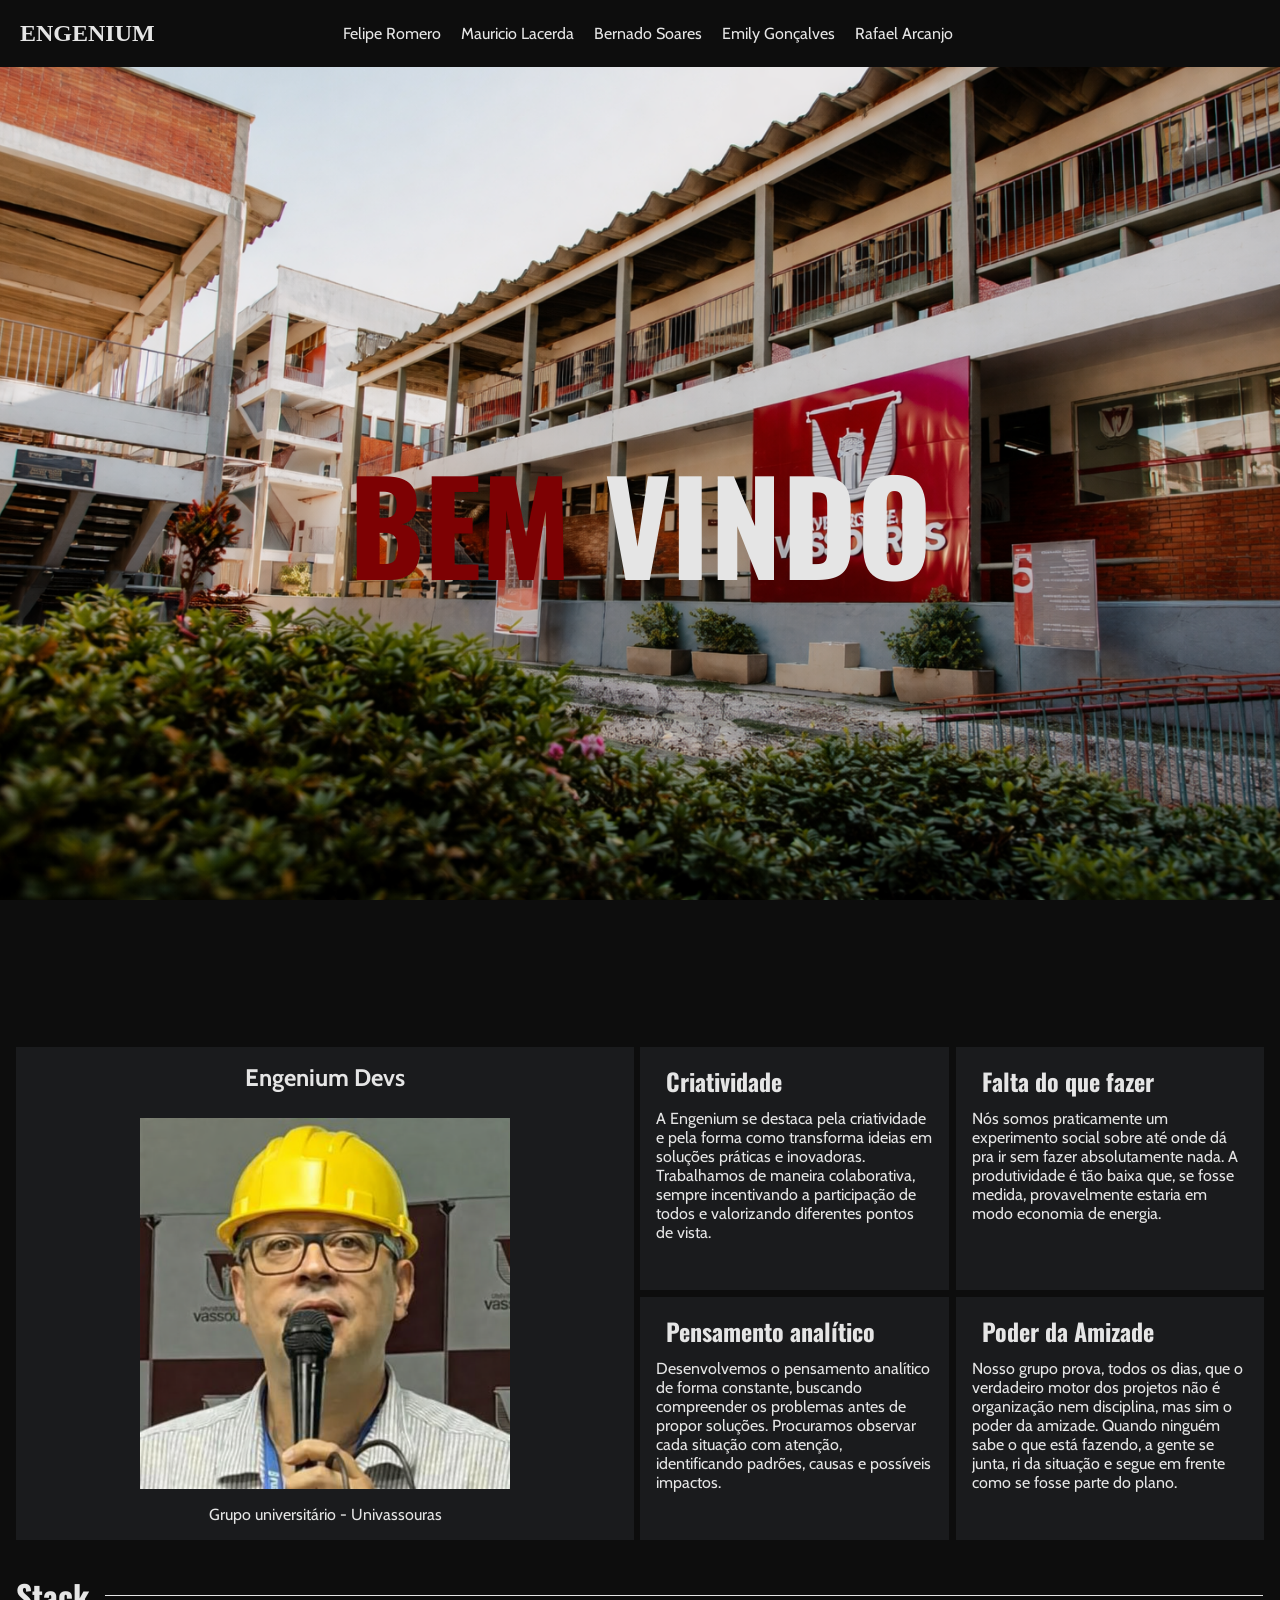
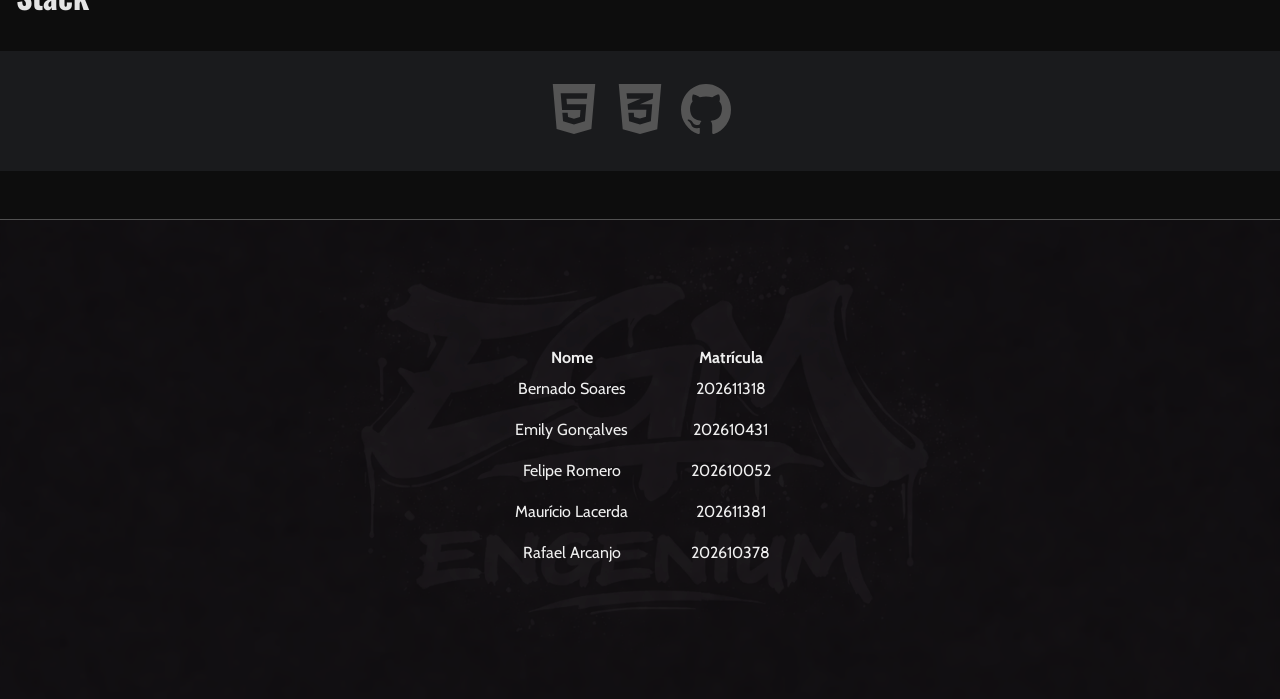
==== commit b8f7bd08: "Página do Rafael atualizada" ====
--- a/index.html
+++ b/index.html
@@ -13,7 +13,7 @@
       <nav>
         <a href="/pages/felipe.html" class="member">Felipe Romero</a>
         <a href="/pages/Mauricio.html" class="member">Mauricio Lacerda</a>
-        <a href="/pages/Bernardo.html" class="member">Bernado Pinto</a>
+        <a href="/pages/Bernardo.html" class="member">Bernado Soares</a>
         <a href="/pages/emily.html" class="member">Emily Gonçalves</a>
         <a href="/pages/rafael.html" class="member">Rafael Arcanjo</a>
       </nav>
@@ -128,7 +128,7 @@
         </tr>
 
         <tr>
-          <td>Bernado Pinto</td>
+          <td>Bernado Soares</td>
           <td>202611318</td>
         </tr>
         <tr>
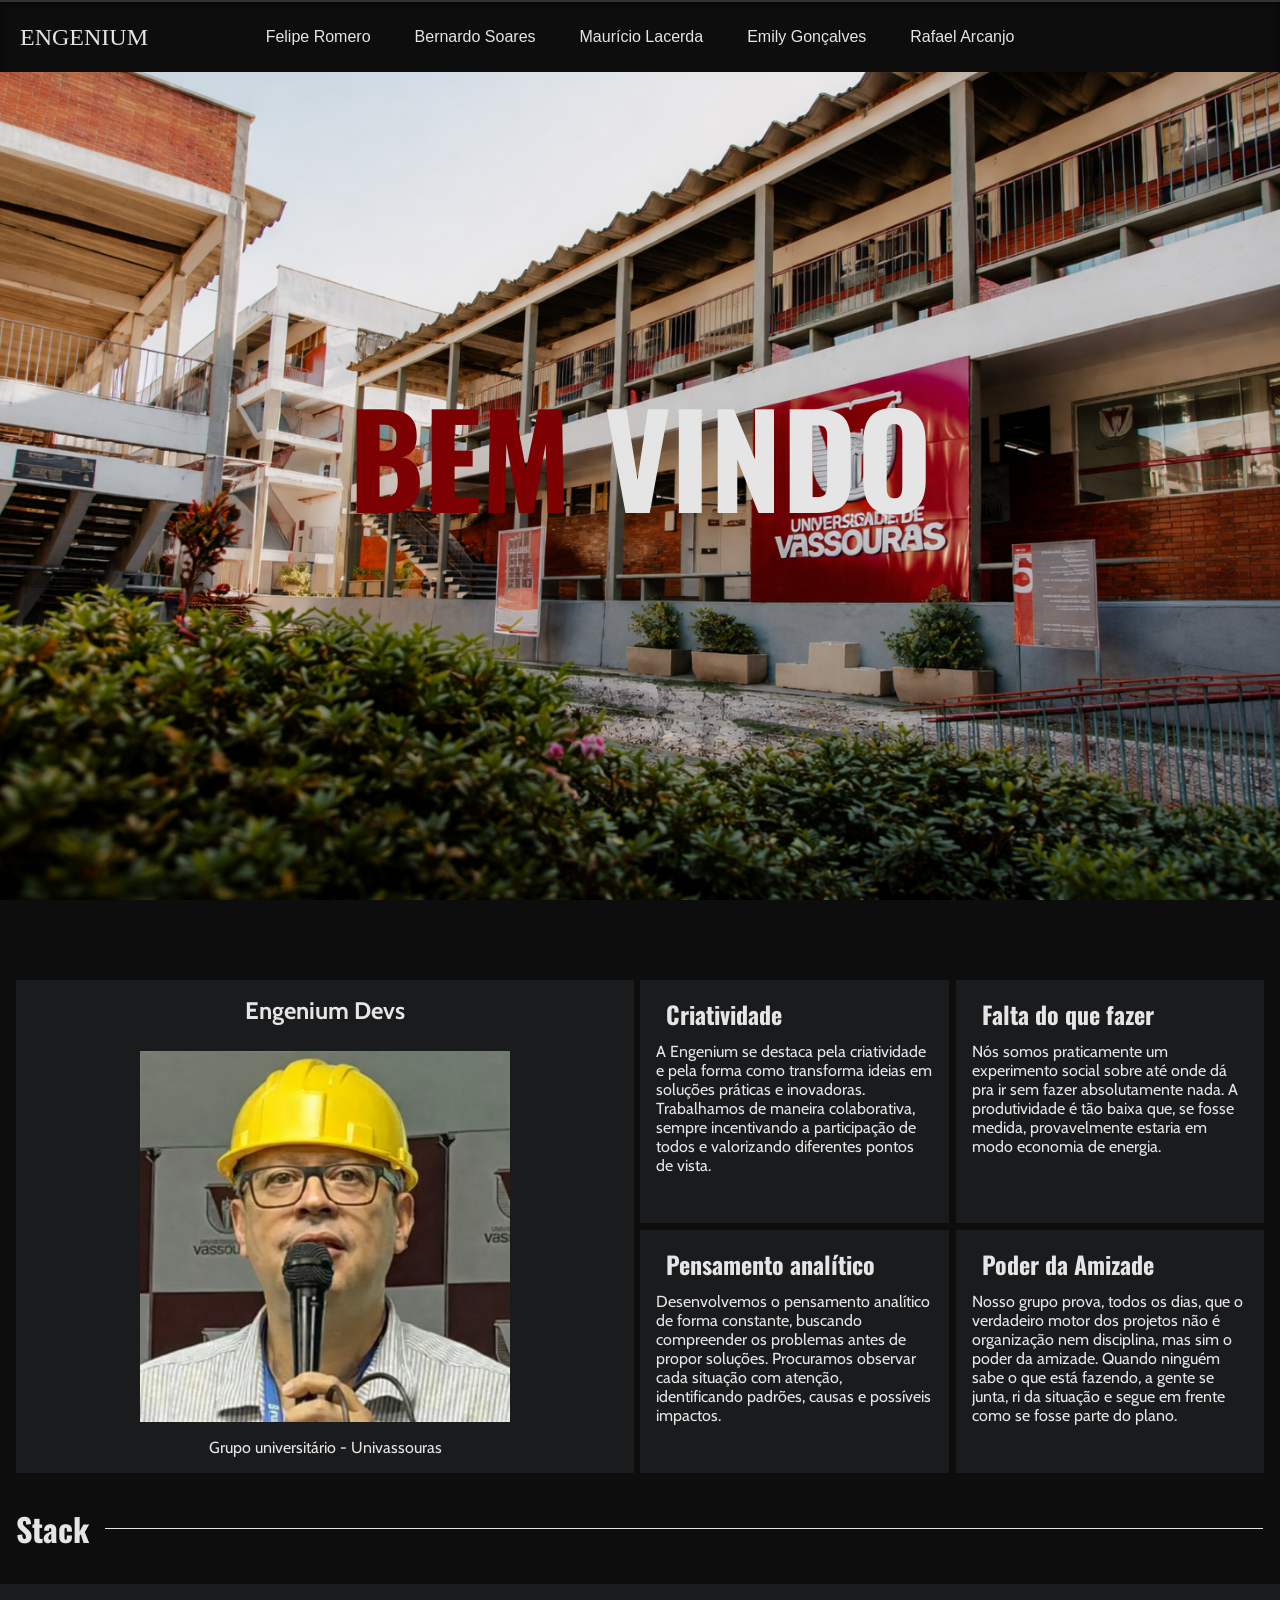
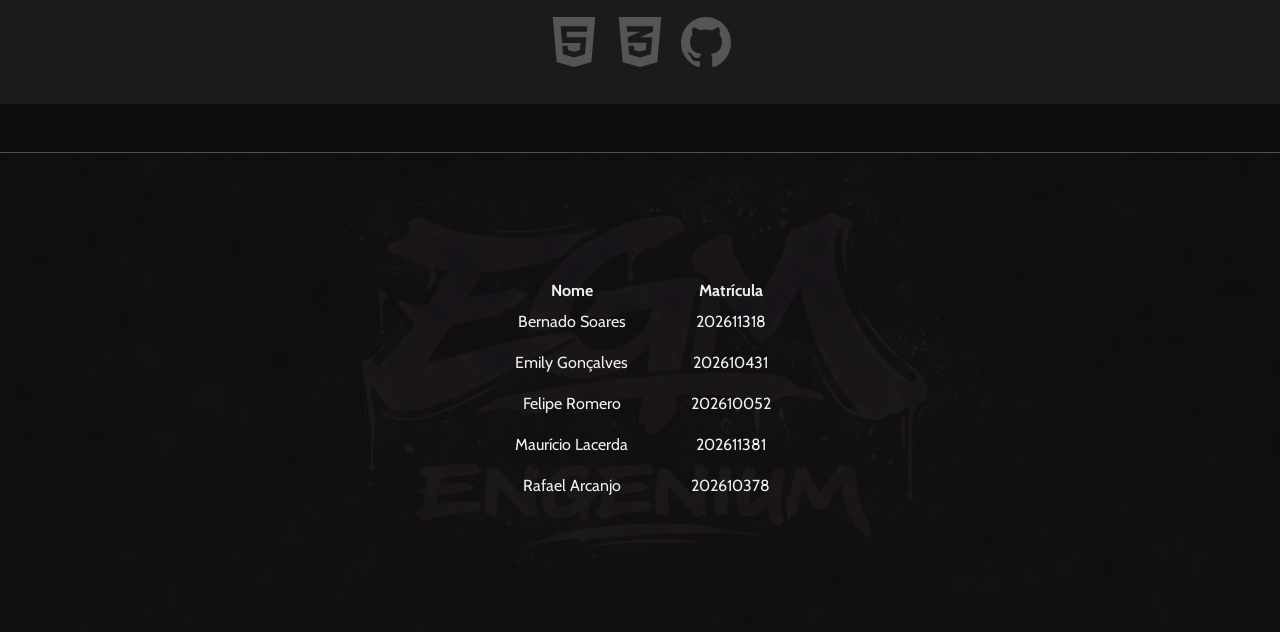
==== commit f558e41f: "refactor/ correção de semântica e otimização de código + feature/ adição de css genérico" ====
--- a/index.html
+++ b/index.html
@@ -4,18 +4,30 @@
     <meta charset="UTF-8" />
     <meta name="viewport" content="width=device-width, initial-scale=1.0" />
     <title>Engenium</title>
-    <link rel="stylesheet" href="css/style.css" />
+    <link rel="stylesheet" href="/css/nav_standerdized.css" />
+    <link rel="stylesheet" href="css/index.css" />
   </head>
   <body>
-    <header>
-      <h2>ENGENIUM</h2>
-
-      <nav>
-        <a href="/pages/felipe.html" class="member">Felipe Romero</a>
-        <a href="/pages/Mauricio.html" class="member">Mauricio Lacerda</a>
-        <a href="/pages/Bernardo.html" class="member">Bernado Soares</a>
-        <a href="/pages/emily.html" class="member">Emily Gonçalves</a>
-        <a href="/pages/rafael.html" class="member">Rafael Arcanjo</a>
+    <header class="Engenium">
+      <div class="logo">Engenium</div>
+      <nav class="main">
+        <ul class="nav-list">
+           <li>
+            <a href="../pages/felipe.html"><p>Felipe Romero</p></a>
+          </li>  
+          <li>
+            <a href="../pages/Bernardo.html"><p>Bernardo Soares</p></a>
+          </li>
+          <li>
+            <a href="../pages/Mauricio.html"><p>Maurício Lacerda</p></a>
+          </li>
+          <li>
+            <a href="../pages/emily.html"><p>Emily Gonçalves</p></a>
+          </li>
+          <li>
+            <a href="../pages/rafael.html"><p>Rafael Arcanjo</p></a>
+          </li>
+        </ul>
       </nav>
     </header>
 
@@ -25,6 +37,7 @@
         <span class="text2">VINDO</span>
       </h2>
     </article>
+
     <main class="about">
       <aside>
         <h2 class="titleTopic">Engenium Devs</h2>
@@ -81,8 +94,8 @@
       <h1>Stack</h1>
     </span>
 
-    <section class="stack">
-      <div class="containerStack">
+    <section class="stacks">
+      <div class="container-stack">
         <svg
           class="icon iconHtml"
           xmlns="http://www.w3.org/2000/svg"
@@ -95,7 +108,7 @@
         </svg>
       </div>
 
-      <div class="containerStack">
+      <div class="container-stack">
         <svg
           class="icon iconCss"
           xmlns="http://www.w3.org/2000/svg"
@@ -107,7 +120,7 @@
         </svg>
       </div>
 
-      <div class="containerStack">
+      <div class="container-stack">
         <svg
           class="icon iconGithub"
           xmlns="http://www.w3.org/2000/svg"
--- a/css/nav_standerdized.css
+++ b/css/nav_standerdized.css
@@ -0,0 +1,91 @@
+:root {
+  /* Variáveis de tema */
+  --bg-color: #0d0d0d;              /* fundo do cabeçalho */
+  --border-color: #333333;          /* borda superior sutil */
+  --text-color: #e5e5e5;            /* cor do texto */
+  --highlight-color: #e5e5e5;       /* cor de sublinhado ativo */
+  --height-header: 72px;            /* altura fixa do cabeçalho */
+  --padding-horizontal: 20px;       /* preenchimento lateral */
+  --logo-font: 'Cinzel', serif;     /* fonte do logo (serif condensada) */
+  --nav-font: 'Roboto Condensed', sans-serif; /* fonte do menu (sem serifa) */
+  --font-size-logo: 24px;
+  --font-size-nav: 16px;
+  --underline-thickness: 2px;
+  --transition-speed: 0.3s;
+}
+
+
+.Engenium {
+  position: fixed;
+  z-index: 1000;
+  top: 0;
+  width: 100%;
+  height: var(--height-header);
+  padding: 0 var(--padding-horizontal);
+  background-color: var(--bg-color);
+  border-top: 2px solid var(--border-color);
+  box-shadow: inset 0 2px 5px rgba(0, 0, 0, 0.6); /* sombra interna discreta no topo */
+  display: flex;
+  align-items: center;
+  justify-content: center; /* centraliza o nav em relação ao header */
+  margin: 0;
+  padding: 0;
+
+}
+
+/* Logo à esquerda */
+.logo {
+  position: absolute;
+  left: var(--padding-horizontal);
+  font-family: var(--logo-font);
+  font-size: var(--font-size-logo);
+  color: var(--text-color);
+  line-height: var(--height-header);
+  text-transform: uppercase;
+}
+
+/* Menu de navegação */
+.nav-list {
+  list-style: none;
+  margin: 0;
+  padding: 0;
+  display: inline-flex;
+}
+
+.nav-list li {
+  margin: 0 12px;
+  position: relative;
+}
+
+/* Links do menu */
+.nav-list a {
+  display: inline-block;
+  font-family: var(--nav-font);
+  font-size: var(--font-size-nav);
+  color: var(--text-color);
+  text-decoration: none;
+  padding: 5px 10px;
+  text-align: center;
+  line-height: 1.2;
+  position: relative;
+  transition: color var(--transition-speed);
+}
+
+/* Animação de sublinhado ao hover/focus/ativo */
+.nav-list a::before {
+  content: "";
+  position: absolute;
+  left: 50%;
+  bottom: 8px;
+  width: 0;
+  height: var(--underline-thickness);
+  background-color: var(--highlight-color);
+  border-radius: var(--underline-thickness);
+  transform: translateX(-50%);
+  transition: width var(--transition-speed);
+}
+.nav-list a:hover::before,
+.nav-list a:focus::before,
+.nav-list a.active::before {
+  width: 80%; /* sublinhado se expande a 80% da largura do texto */
+}
--- a/css/index.css
+++ b/css/index.css
@@ -0,0 +1,227 @@
+@import url("https://fonts.googleapis.com/css2?family=Cabin:ital,wght@0,400..700;1,400..700&family=Roboto:ital,wght@0,100;0,300;0,400;0,500;0,700;0,900;1,100;1,300;1,400;1,500;1,700;1,900&display=swap");
+
+@import url("https://fonts.googleapis.com/css2?family=Cabin:ital,wght@0,400..700;1,400..700&family=Oswald:wght@200..700&family=Roboto:ital,wght@0,100;0,300;0,400;0,500;0,700;0,900;1,100;1,300;1,400;1,500;1,700;1,900&display=swap");
+
+* {
+  margin: 0;
+  padding: 0;
+  box-sizing: border-box;
+}
+
+:root {
+  --backColor: #0d0d0d;
+  --backColorItem: #1a1b1d;
+  --secondBackColor: #7d0103;
+  --secondBackColorItem: #e5e5e5;
+  --fontColor: #e5e5e5;
+
+  --fontFamily: "Cabin", Arial, Helvetica, sans-serif;
+}
+
+/* Keyframe simples de opacidade */
+@keyframes letterOpacity1 {
+  to {
+    color: var(--secondBackColor);
+  }
+  from {
+    color: transparent;
+  }
+}
+
+@keyframes letterOpacity2 {
+  to {
+    color: var(--secondBackColorItem);
+  }
+  from {
+    color: transparent;
+  }
+}
+
+body {
+  color: #e5e5e5;
+  font-family: var(--fontFamily);
+  background-color: var(--backColor);
+}
+
+.nav-list a::before{
+  bottom: -8px;
+}
+/* Sobrescrevendo posição do css generico, já que o seletor universal dessa pagina está zerado */
+
+#apresentation {
+  background-image: url("/assets/imagens/image.png");
+  background-repeat: no-repeat;
+  background-position: center right;
+  background-size: cover;
+  background-attachment: fixed;
+  height: 100vh;
+  margin-bottom: 5rem;
+}
+
+.welcome {
+  position: relative;
+  top: 40%;
+
+  font-size: 8rem;
+  font-weight: bolder;
+  font-family: "Oswald", Arial, Helvetica, sans-serif;
+  text-align: center;
+}
+
+.text1 {
+  color: transparent;
+  animation: letterOpacity1 2s ease forwards;
+  animation-delay: 0.4s;
+}
+.text2 {
+  color: transparent;
+  animation: letterOpacity2 2s ease forwards;
+  animation-delay: 0.4s;
+}
+
+main {
+  margin: 0 1rem 0 1rem;
+}
+
+.about {
+  display: grid;
+  grid-template-columns: 1fr 1fr;
+  color: var(--fontColor);
+  justify-content: center;
+  align-items: center;
+}
+
+aside {
+  background-color: var(--backColorItem);
+  display: flex;
+  flex-direction: column;
+  align-items: center;
+  height: 100%;
+  margin-right: 6px;
+}
+
+.titleTopic {
+  margin-bottom: 10px;
+  padding: 1rem;
+}
+
+aside img {
+  max-width: 60%;
+}
+
+aside p {
+  padding: 1rem;
+  text-align: justify;
+}
+
+.conteinerStrengths {
+  display: grid;
+  grid-template-columns: 1fr 1fr;
+  height: 100%;
+  gap: 7px;
+}
+
+.strengths {
+  background-color: var(--backColorItem);
+  padding: 1rem 1rem 3rem 1rem;
+}
+
+.strengths h2 {
+  font-family: "Oswald", Arial, Helvetica, sans-serif;
+  text-align: justify;
+  margin-left: 10px;
+  margin-bottom: 10px;
+}
+
+.topic {
+  display: flex;
+  align-items: center;
+  margin: 2rem 0 2rem 1rem;
+  width: 97.4%;
+}
+
+.topic::after {
+  content: " ";
+  flex: 1;
+  height: 1px;
+  background-color: #e5e5e5;
+}
+/* entender isso melhor */
+
+.topic h1 {
+  font-family: "Oswald", Arial, Helvetica, sans-serif;
+  padding-right: 1rem;
+  margin-right: 0rem;
+}
+
+section.stacks {
+  background-color: var(--backColorItem);
+  display: flex;
+  gap: 1rem;
+  justify-content: center;
+  align-items: center;
+  padding: 2rem;
+  height: auto;
+  border: 1px solid transparent;
+  transition: border-color 0.2s ease;
+  margin-bottom: 3rem;
+}
+
+section.stacks:hover {
+  border-top: 1px solid #555;
+  border-bottom: 1px solid #555;
+}
+
+.container-stack {
+  width: 50px;
+  height: auto;
+  color: #555;
+}
+
+.icon {
+  fill: currentColor;
+  max-width: 100%;
+  transition: transform 0.2s ease;
+}
+.iconHtml:hover {
+  transform: translateY(-10px);
+  color: #e34c26;
+}
+
+.iconCss:hover {
+  transform: translateY(-10px);
+  color: #264de4;
+}
+
+.iconGithub:hover {
+  transform: translateY(-10px);
+  color: #6e5494;
+}
+
+footer {
+  background-image: url("/assets/imagens/footerImage.png");
+  background-repeat: no-repeat;
+  background-size: cover;
+  background-position: center center;
+  
+  filter: contrast(1.1);
+  max-width: 100%;
+  height: 30rem;
+  border-top: 1px solid #555;
+
+  display: flex;
+  align-items: center;
+  justify-content: center;
+}
+
+table {
+  width: 20rem;
+}
+
+table tr {
+  text-align: center;
+}
+
+table tr td {
+  padding: 10px;
+}
